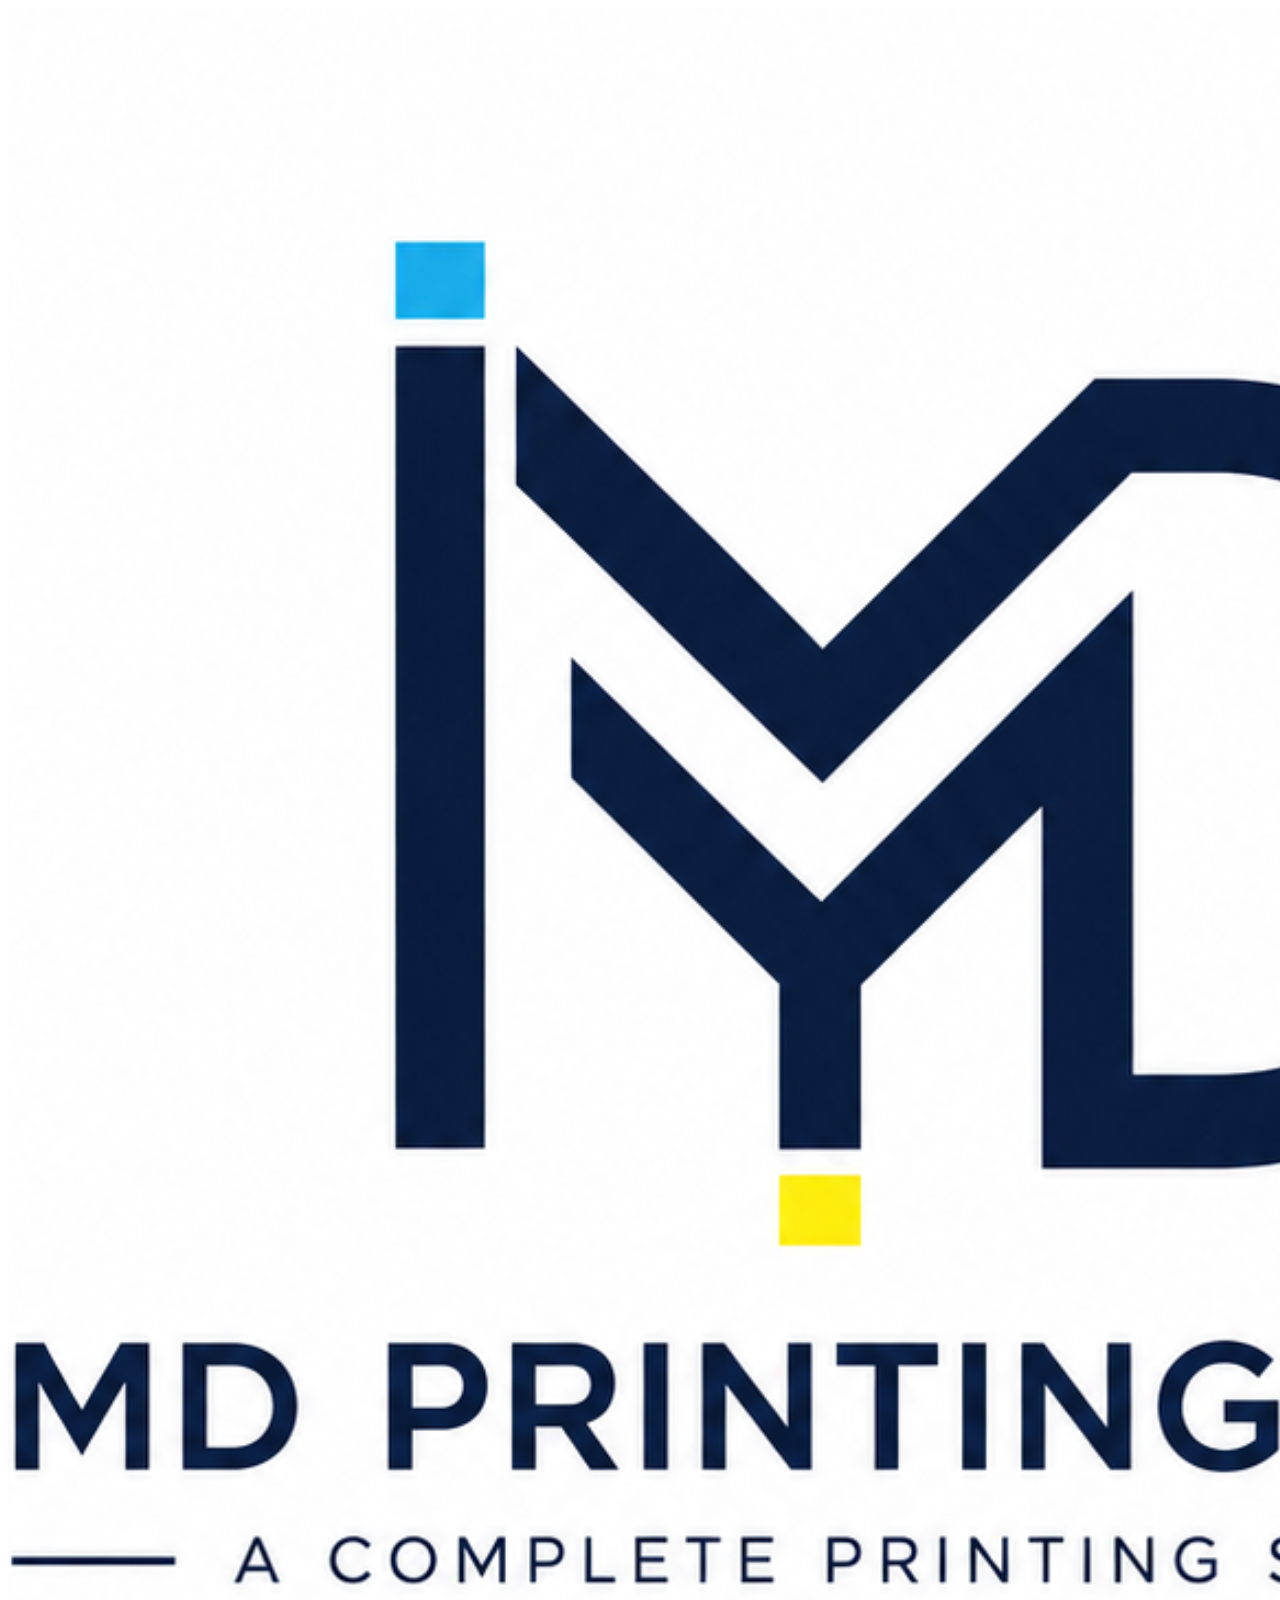
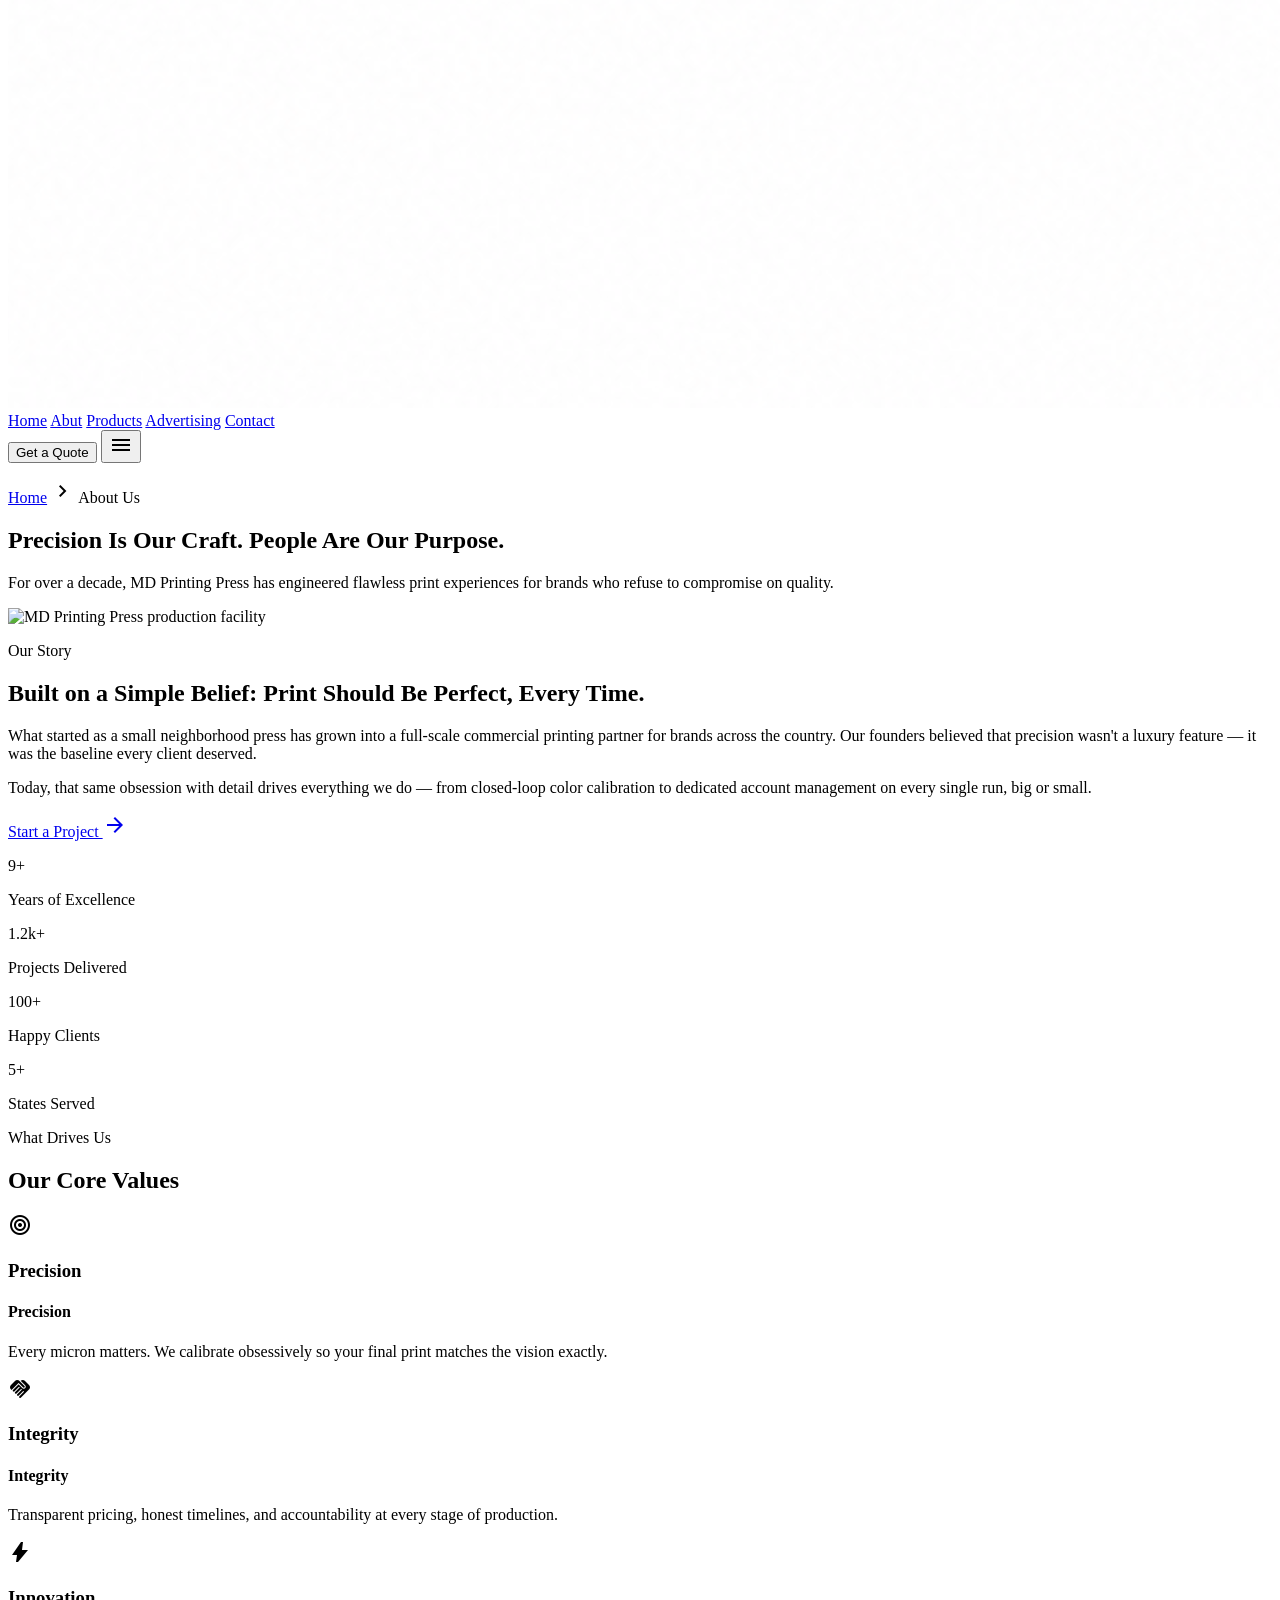
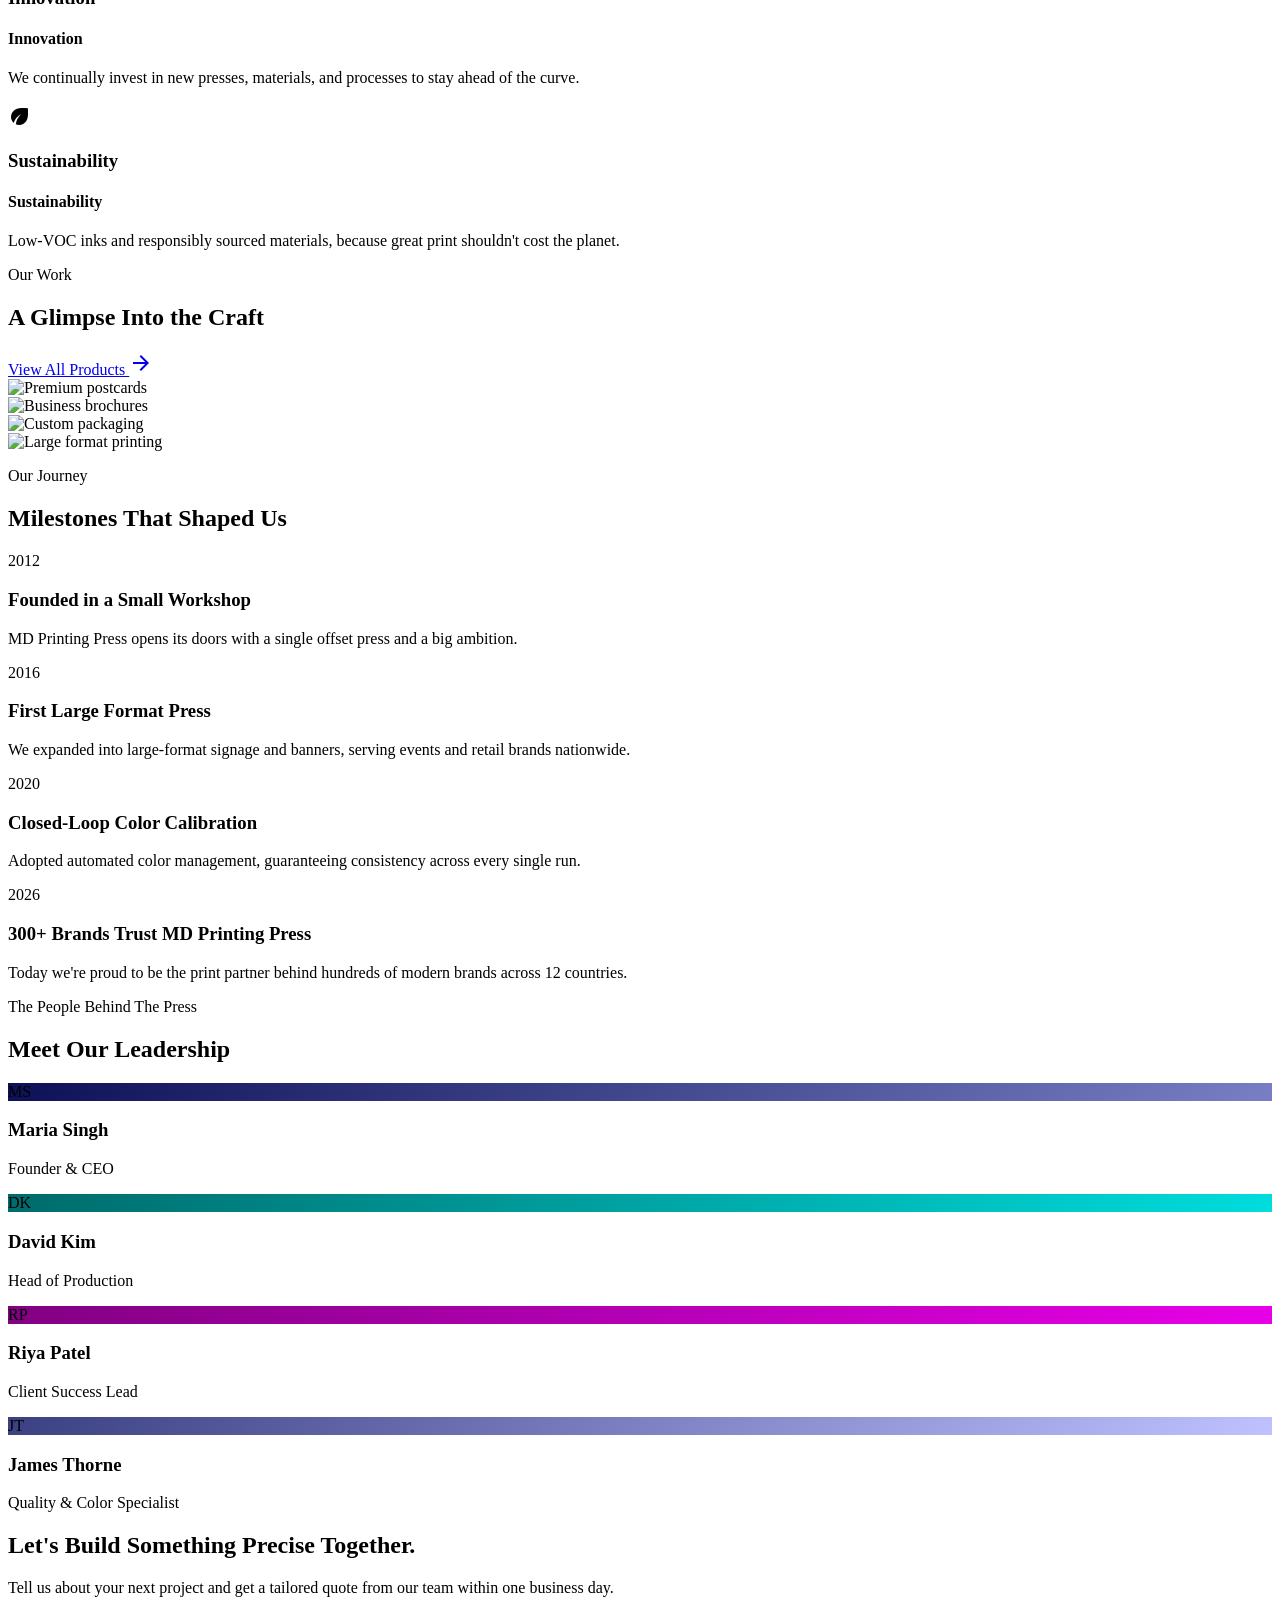
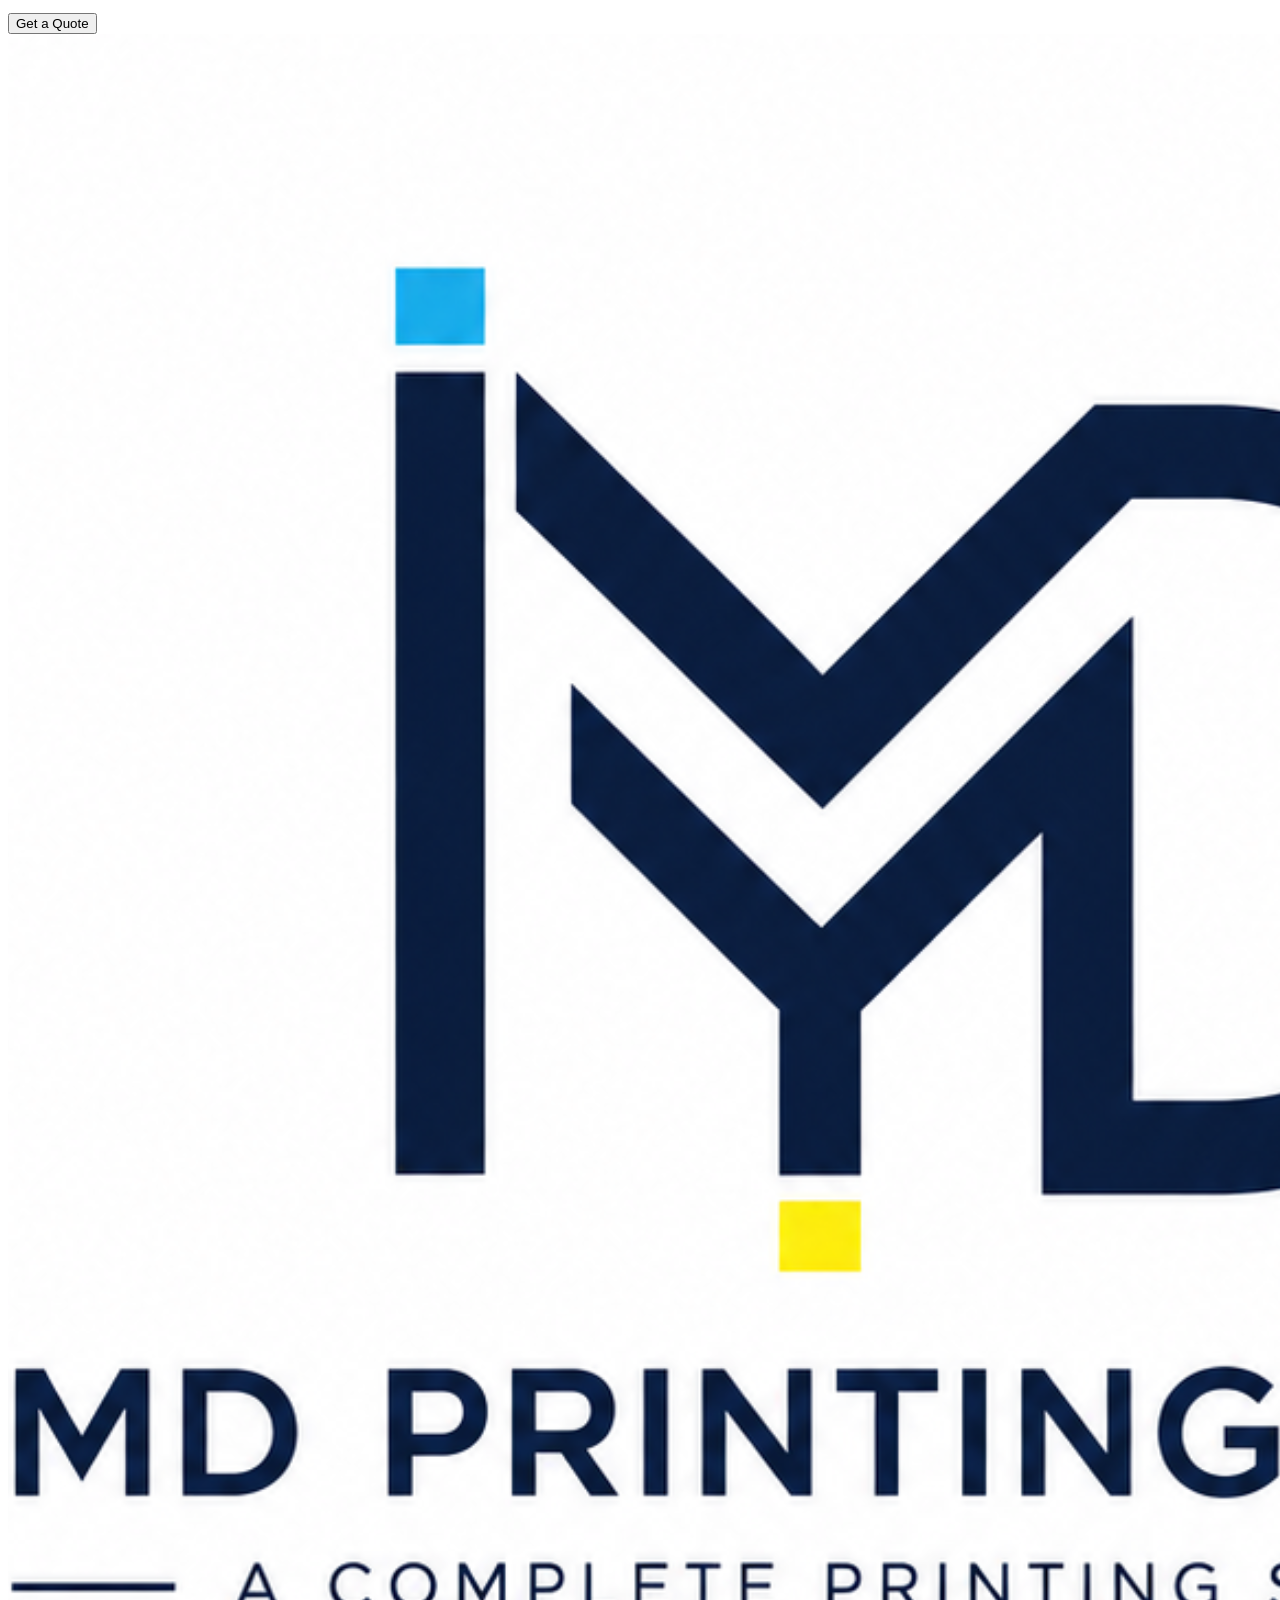
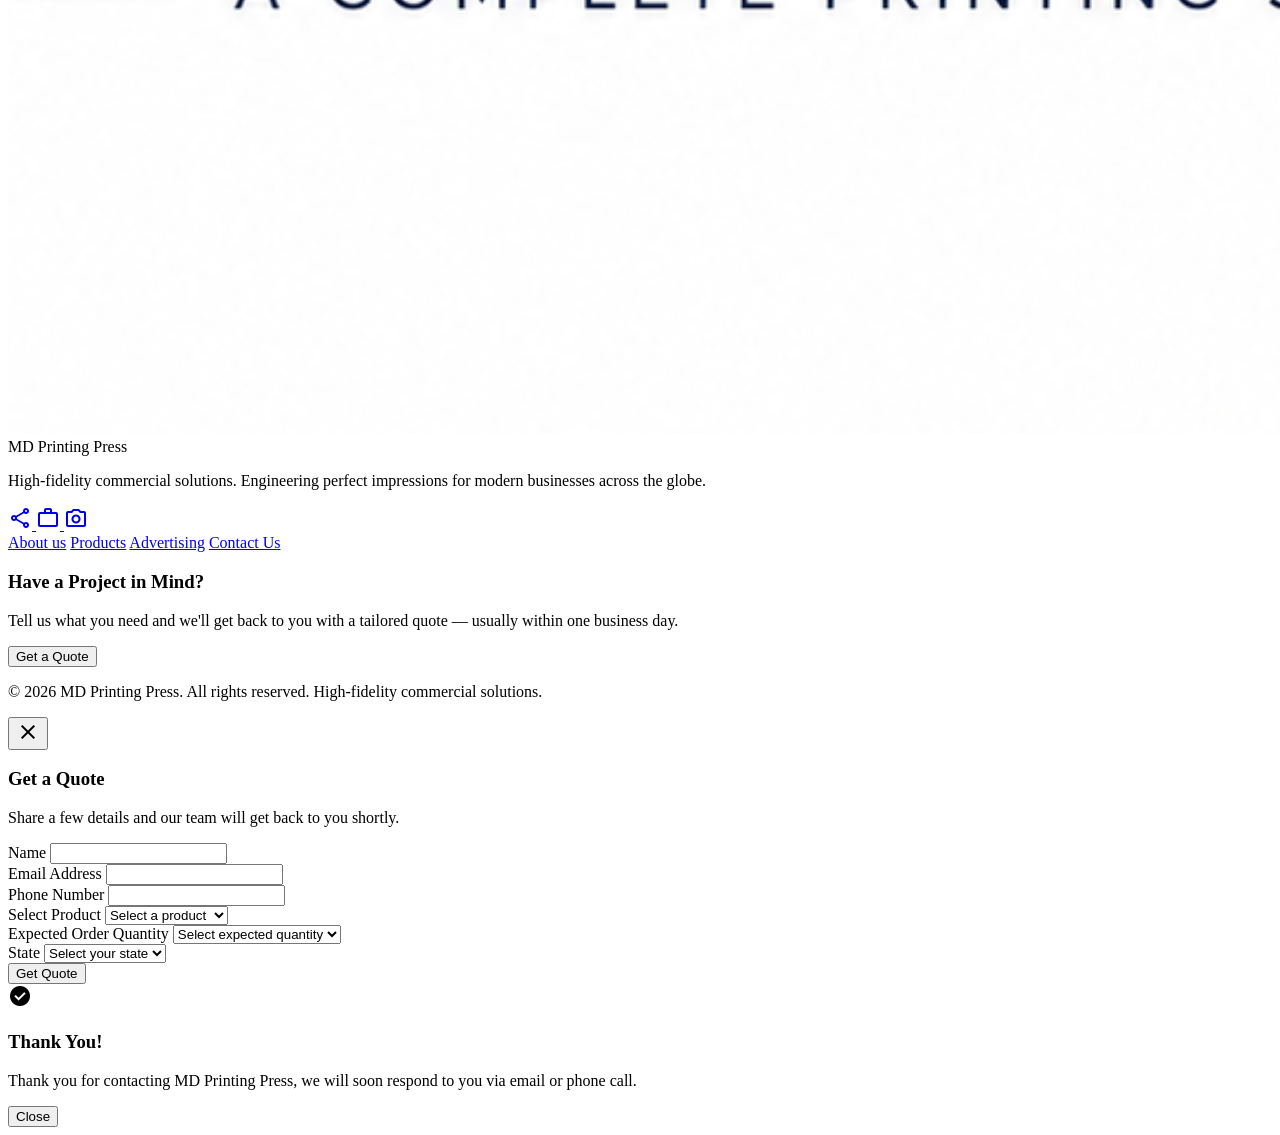
==== about.html @ 008be471 "Uploaded all the pages" ====
<!doctype html>

<html lang="en">
  <head>
    <meta charset="utf-8" />
    <meta content="width=device-width, initial-scale=1.0" name="viewport" />
    <title>About Us - MD Printing Press</title>
    <script src="https://cdn.tailwindcss.com?plugins=forms,container-queries"></script>
    <link
      href="https://fonts.googleapis.com/css2?family=Material+Symbols+Outlined:wght,FILL@100..700,0..1&amp;display=swap"
      rel="stylesheet"
    />
    <link
      href="https://fonts.googleapis.com/css2?family=Inter:wght@400;500;600&amp;family=Montserrat:wght@700;800&amp;display=swap"
      rel="stylesheet"
    />
    <link rel="stylesheet" href="style/home.css" />
    <link rel="stylesheet" href="style/about.css" />
    <script id="tailwind-config">
      tailwind.config = {
        darkMode: "class",
        theme: {
          extend: {
            colors: {
              "tertiary-fixed": "#ffd7f5",
              "secondary-fixed-dim": "#00dddd",
              "on-surface-variant": "#464650",
              "on-error-container": "#93000a",
              "on-primary-fixed-variant": "#3b4083",
              "primary-fixed-dim": "#bfc2ff",
              outline: "#777681",
              "on-error": "#ffffff",
              surface: "#f8f9fa",
              "inverse-primary": "#bfc2ff",
              "on-primary": "#ffffff",
              "surface-container-low": "#f3f4f5",
              "on-primary-container": "#797ec5",
              "on-secondary-fixed": "#002020",
              "surface-container-high": "#e7e8e9",
              "surface-container": "#edeeef",
              "surface-container-highest": "#e1e3e4",
              "outline-variant": "#c7c5d2",
              "on-tertiary-fixed": "#380038",
              "surface-tint": "#53589c",
              "surface-bright": "#f8f9fa",
              primary: "#000000",
              "on-tertiary-container": "#e800e8",
              "inverse-on-surface": "#f0f1f2",
              tertiary: "#000000",
              "on-secondary": "#ffffff",
              "inverse-surface": "#2e3132",
              secondary: "#006a6a",
              "surface-container-lowest": "#ffffff",
              "on-surface": "#191c1d",
              background: "#f8f9fa",
              "secondary-fixed": "#00fbfb",
              "surface-variant": "#e1e3e4",
              "primary-container": "#0d1056",
              "on-tertiary": "#ffffff",
              "on-primary-fixed": "#0d1056",
              "tertiary-fixed-dim": "#ffabf3",
              "on-background": "#191c1d",
              "on-secondary-fixed-variant": "#004f4f",
              "secondary-container": "#00f8f8",
              "on-tertiary-fixed-variant": "#810081",
              "surface-dim": "#d9dadb",
              "primary-fixed": "#e0e0ff",
              "on-secondary-container": "#006e6e",
              error: "#ba1a1a",
              "error-container": "#ffdad6",
              "tertiary-container": "#380038",
            },
            borderRadius: {
              DEFAULT: "0.125rem",
              lg: "0.25rem",
              xl: "0.5rem",
              full: "0.75rem",
            },
            spacing: {
              xl: "4rem",
              sm: "1rem",
              gutter: "1.5rem",
              "margin-desktop": "2.5rem",
              lg: "2.5rem",
              unit: "4px",
              "margin-mobile": "1rem",
              "max-width": "1280px",
              md: "1.5rem",
              xs: "0.5rem",
            },
            fontFamily: {
              "headline-lg": ["Montserrat"],
              "body-md": ["Inter"],
              "headline-md": ["Montserrat"],
              display: ["Montserrat"],
              "label-bold": ["Inter"],
              "label-sm": ["Inter"],
              "body-lg": ["Inter"],
              "headline-lg-mobile": ["Montserrat"],
            },
            fontSize: {
              "headline-lg": ["32px", { lineHeight: "1.2", fontWeight: "800" }],
              "body-md": ["16px", { lineHeight: "1.5", fontWeight: "400" }],
              "headline-md": ["24px", { lineHeight: "1.3", fontWeight: "700" }],
              display: [
                "48px",
                {
                  lineHeight: "1.1",
                  letterSpacing: "-0.02em",
                  fontWeight: "800",
                },
              ],
              "label-bold": [
                "14px",
                {
                  lineHeight: "1.4",
                  letterSpacing: "0.05em",
                  fontWeight: "600",
                },
              ],
              "label-sm": ["12px", { lineHeight: "1.4", fontWeight: "500" }],
              "body-lg": ["18px", { lineHeight: "1.6", fontWeight: "400" }],
              "headline-lg-mobile": [
                "24px",
                { lineHeight: "1.2", fontWeight: "800" },
              ],
            },
          },
        },
      };
    </script>
  </head>
  <body class="bg-surface text-on-surface font-body-md antialiased">
    <!-- 1. TopNavBar -->
        <nav
      class="fixed top-0 w-full z-50 bg-surface-container-lowest border-b border-outline-variant"
    >
      <div
        class="flex justify-between items-center px-margin-desktop h-20 max-w-max-width mx-auto"
      >
        <div
          class="text-headline-md font-headline-md font-extrabold text-primary tracking-tighter flex items-center gap-2"
        >
          <img
            src="logo.png"
            alt="MD Printing Press"
            class="h-14 md:h-20 w-auto object-contain flex-shrink-0"
          />
        </div>
        <div class="hidden md:flex gap-gutter items-center">
          <a
            class="text-on-surface-variant hover:text-primary hover:bg-surface-container-low transition-colors duration-200 px-2 py-1 rounded text-label-bold font-label-bold"
            href="index.html"
            >Home</a
          >
          <a
          class="text-secondary font-bold border-b-2 border-secondary pb-1 text-label-bold font-label-bold transition-transform duration-150 scale-95"
          href="about.html"
            >Abut</a
          >
          <a
            class="text-on-surface-variant hover:text-primary hover:bg-surface-container-low transition-colors duration-200 px-2 py-1 rounded text-label-bold font-label-bold"
            href="product.html"
            >Products</a
          >
          <a
            class="text-on-surface-variant hover:text-primary hover:bg-surface-container-low transition-colors duration-200 px-2 py-1 rounded text-label-bold font-label-bold"
            href="advertisement.html"
            >Advertising</a
          >
          <a
            class="text-on-surface-variant hover:text-primary hover:bg-surface-container-low transition-colors duration-200 px-2 py-1 rounded text-label-bold font-label-bold"
            href="#"
            >Contact</a
          >
        </div>
        <button
          class="js-open-quote-modal hidden md:block bg-primary-container text-on-primary font-label-bold text-label-bold px-6 py-3 rounded-lg hover:bg-on-primary-fixed-variant transition-colors border-b-2 border-primary border-opacity-30 active:translate-y-px active:border-b-0"
        >
          Get a Quote
        </button>
        <button class="md:hidden text-primary">
          <span class="material-symbols-outlined text-3xl">menu</span>
        </button>
      </div>
    </nav>

    <!-- 2. About Hero -->
    <section class="relative pt-20 h-[70vh] min-h-[480px] flex items-center">
      <div
        class="absolute inset-0 z-0"
        style="
          background-image:
            linear-gradient(
              to bottom,
              rgba(0, 0, 77, 0.55),
              rgba(0, 0, 77, 0.85)
            ),
            url(&quot;https://lh3.googleusercontent.com/aida-public/[base64]&quot;);
          background-size: cover;
          background-position: center;
        "
      ></div>
      <div
        class="relative z-20 max-w-max-width mx-auto px-margin-mobile md:px-margin-desktop w-full text-white"
      >
        <p
          class="reveal-up text-label-bold font-label-bold text-secondary-fixed mb-4 uppercase tracking-widest flex items-center gap-2"
        >
          <a class="hover:underline" href="index.html">Home</a>
          <span class="material-symbols-outlined text-sm">chevron_right</span>
          About Us
        </p>
        <h1
          class="reveal-up text-display font-display text-on-primary mb-6 max-w-3xl"
        >
          Precision Is Our Craft. People Are Our Purpose.
        </h1>
        <p
          class="reveal-up text-headline-md font-headline-md text-primary-fixed max-w-2xl"
          style="font-weight: 500"
        >
          For over a decade, MD Printing Press has engineered flawless print
          experiences for brands who refuse to compromise on quality.
        </p>
      </div>
    </section>

    <!-- 3. Our Story -->
    <section class="py-xl bg-surface">
      <div
        class="max-w-max-width mx-auto px-margin-mobile md:px-margin-desktop"
      >
        <div class="grid grid-cols-1 md:grid-cols-2 gap-xl items-center">
          <div
            class="reveal-up rounded-lg overflow-hidden border border-outline-variant h-[420px] md:h-[500px] order-2 md:order-1"
          >
            <img
              class="w-full h-full object-cover"
              src="https://lh3.googleusercontent.com/aida-public/[base64]"
              alt="MD Printing Press production facility"
            />
          </div>
          <div class="order-1 md:order-2">
            <p
              class="reveal-up text-label-bold font-label-bold text-secondary mb-3 uppercase tracking-widest"
            >
              Our Story
            </p>
            <h2
              class="reveal-up text-headline-lg font-headline-lg text-primary mb-6"
            >
              Built on a Simple Belief: Print Should Be Perfect, Every Time.
            </h2>
            <p
              class="reveal-up text-body-lg font-body-lg text-on-surface-variant mb-6"
            >
              What started as a small neighborhood press has grown into a
              full-scale commercial printing partner for brands across the
              country. Our founders believed that precision wasn't a luxury
              feature — it was the baseline every client deserved.
            </p>
            <p
              class="reveal-up text-body-md font-body-md text-on-surface-variant mb-8"
            >
              Today, that same obsession with detail drives everything we do —
              from closed-loop color calibration to dedicated account management
              on every single run, big or small.
            </p>
            <a
              class="reveal-up js-open-quote-modal inline-flex items-center gap-2 bg-primary-container text-on-primary font-label-bold text-label-bold px-8 py-3 rounded-lg hover:bg-on-primary-fixed-variant transition-colors"
              href="#"
            >
              Start a Project
              <span class="material-symbols-outlined text-lg"
                >arrow_forward</span
              >
            </a>
          </div>
        </div>
      </div>
    </section>

    <!-- 4. Stats Counters -->
    <section class="py-xl bg-primary-container relative overflow-hidden">
      <div
        class="max-w-max-width mx-auto px-margin-mobile md:px-margin-desktop relative z-10"
      >
        <div class="grid grid-cols-2 lg:grid-cols-4 gap-gutter text-center">
          <div class="reveal-up">
            <p
              class="stat-counter text-display font-display text-on-primary"
              data-target="15"
              data-suffix="+"
            >
              9+
            </p>
            <p
              class="text-label-bold font-label-bold text-primary-fixed uppercase tracking-widest mt-2"
            >
              Years of Excellence
            </p>
          </div>
          <div class="reveal-up">
            <p
              class="stat-counter text-display font-display text-on-primary"
              data-target="1200"
              data-suffix="+"
            >
              1.2k+
            </p>
            <p
              class="text-label-bold font-label-bold text-primary-fixed uppercase tracking-widest mt-2"
            >
              Projects Delivered
            </p>
          </div>
          <div class="reveal-up">
            <p
              class="stat-counter text-display font-display text-on-primary"
              data-target="300"
              data-suffix="+"
            >
              100+
            </p>
            <p
              class="text-label-bold font-label-bold text-primary-fixed uppercase tracking-widest mt-2"
            >
              Happy Clients
            </p>
          </div>
          <div class="reveal-up">
            <p
              class="stat-counter text-display font-display text-on-primary"
              data-target="12"
              data-suffix=""
            >
              5+
            </p>
            <p
              class="text-label-bold font-label-bold text-primary-fixed uppercase tracking-widest mt-2"
            >
              States Served
            </p>
          </div>
        </div>
      </div>
    </section>

    <!-- 5. Core Values -->
    <section class="py-xl bg-surface-bright">
      <div
        class="max-w-max-width mx-auto px-margin-mobile md:px-margin-desktop"
      >
        <div class="text-center mb-16 max-w-2xl mx-auto">
          <p
            class="reveal-up text-label-bold font-label-bold text-secondary mb-3 uppercase tracking-widest"
          >
            What Drives Us
          </p>
          <h2 class="reveal-up text-headline-lg font-headline-lg text-primary">
            Our Core Values
          </h2>
        </div>
        <div class="grid grid-cols-1 sm:grid-cols-2 lg:grid-cols-4 gap-gutter">
          <!-- Value 1 -->
          <div
            class="reveal-up product-card value-card border border-outline-variant rounded-lg h-64 flex flex-col justify-end p-6"
          >
            <div class="product-card-content">
              <span
                class="material-symbols-outlined text-on-primary text-3xl mb-3"
                style="font-variation-settings: &quot;FILL&quot; 1"
                >target</span
              >
              <h3
                class="text-label-bold font-label-bold text-on-primary uppercase tracking-wider"
              >
                Precision
              </h3>
            </div>
            <div class="product-card-overlay">
              <h4
                class="text-headline-md font-headline-md text-on-primary mb-4"
              >
                Precision
              </h4>
              <p class="text-body-md font-body-md text-on-primary">
                Every micron matters. We calibrate obsessively so your final
                print matches the vision exactly.
              </p>
            </div>
          </div>
          <!-- Value 2 -->
          <div
            class="reveal-up product-card value-card border border-outline-variant rounded-lg h-64 flex flex-col justify-end p-6"
          >
            <div class="product-card-content">
              <span
                class="material-symbols-outlined text-on-primary text-3xl mb-3"
                style="font-variation-settings: &quot;FILL&quot; 1"
                >handshake</span
              >
              <h3
                class="text-label-bold font-label-bold text-on-primary uppercase tracking-wider"
              >
                Integrity
              </h3>
            </div>
            <div class="product-card-overlay">
              <h4
                class="text-headline-md font-headline-md text-on-primary mb-4"
              >
                Integrity
              </h4>
              <p class="text-body-md font-body-md text-on-primary">
                Transparent pricing, honest timelines, and accountability at
                every stage of production.
              </p>
            </div>
          </div>
          <!-- Value 3 -->
          <div
            class="reveal-up product-card value-card border border-outline-variant rounded-lg h-64 flex flex-col justify-end p-6"
          >
            <div class="product-card-content">
              <span
                class="material-symbols-outlined text-on-primary text-3xl mb-3"
                style="font-variation-settings: &quot;FILL&quot; 1"
                >bolt</span
              >
              <h3
                class="text-label-bold font-label-bold text-on-primary uppercase tracking-wider"
              >
                Innovation
              </h3>
            </div>
            <div class="product-card-overlay">
              <h4
                class="text-headline-md font-headline-md text-on-primary mb-4"
              >
                Innovation
              </h4>
              <p class="text-body-md font-body-md text-on-primary">
                We continually invest in new presses, materials, and processes
                to stay ahead of the curve.
              </p>
            </div>
          </div>
          <!-- Value 4 -->
          <div
            class="reveal-up product-card value-card border border-outline-variant rounded-lg h-64 flex flex-col justify-end p-6"
          >
            <div class="product-card-content">
              <span
                class="material-symbols-outlined text-on-primary text-3xl mb-3"
                style="font-variation-settings: &quot;FILL&quot; 1"
                >eco</span
              >
              <h3
                class="text-label-bold font-label-bold text-on-primary uppercase tracking-wider"
              >
                Sustainability
              </h3>
            </div>
            <div class="product-card-overlay">
              <h4
                class="text-headline-md font-headline-md text-on-primary mb-4"
              >
                Sustainability
              </h4>
              <p class="text-body-md font-body-md text-on-primary">
                Low-VOC inks and responsibly sourced materials, because great
                print shouldn't cost the planet.
              </p>
            </div>
          </div>
        </div>
      </div>
    </section>

    <!-- 6. Our Work Gallery -->
    <section
      class="py-xl bg-surface-container-lowest border-y border-outline-variant"
    >
      <div
        class="max-w-max-width mx-auto px-margin-mobile md:px-margin-desktop"
      >
        <div
          class="flex flex-col md:flex-row md:items-end md:justify-between gap-4 mb-12"
        >
          <div>
            <p
              class="reveal-up text-label-bold font-label-bold text-secondary mb-3 uppercase tracking-widest"
            >
              Our Work
            </p>
            <h2
              class="reveal-up text-headline-lg font-headline-lg text-primary"
            >
              A Glimpse Into the Craft
            </h2>
          </div>
          <a
            class="reveal-up inline-flex items-center gap-2 text-secondary font-label-bold text-label-bold hover:text-secondary-container transition-colors group"
            href="product.html"
          >
            View All Products
            <span
              class="material-symbols-outlined transform group-hover:translate-x-1 transition-transform"
              >arrow_forward</span
            >
          </a>
        </div>
        <div class="grid grid-cols-2 lg:grid-cols-4 gap-gutter">
          <div
            class="reveal-up gallery-item rounded-lg overflow-hidden h-64 border border-outline-variant"
          >
            <img
              class="w-full h-full object-cover"
              src="https://lh3.googleusercontent.com/aida-public/[base64]"
              alt="Premium postcards"
            />
          </div>
          <div
            class="reveal-up gallery-item rounded-lg overflow-hidden h-64 border border-outline-variant"
          >
            <img
              class="w-full h-full object-cover"
              src="https://lh3.googleusercontent.com/aida-public/[base64]"
              alt="Business brochures"
            />
          </div>
          <div
            class="reveal-up gallery-item rounded-lg overflow-hidden h-64 border border-outline-variant"
          >
            <img
              class="w-full h-full object-cover"
              src="https://lh3.googleusercontent.com/aida-public/[base64]"
              alt="Custom packaging"
            />
          </div>
          <div
            class="reveal-up gallery-item rounded-lg overflow-hidden h-64 border border-outline-variant"
          >
            <img
              class="w-full h-full object-cover"
              src="https://lh3.googleusercontent.com/aida-public/[base64]"
              alt="Large format printing"
            />
          </div>
        </div>
      </div>
    </section>

    <!-- 7. Milestones Timeline -->
    <section class="py-xl bg-surface">
      <div
        class="max-w-max-width mx-auto px-margin-mobile md:px-margin-desktop"
      >
        <div class="text-center mb-16 max-w-2xl mx-auto">
          <p
            class="reveal-up text-label-bold font-label-bold text-secondary mb-3 uppercase tracking-widest"
          >
            Our Journey
          </p>
          <h2 class="reveal-up text-headline-lg font-headline-lg text-primary">
            Milestones That Shaped Us
          </h2>
        </div>
        <div class="timeline relative max-w-3xl mx-auto">
          <div
            class="timeline-line absolute left-1/2 top-0 bottom-0 w-px bg-outline-variant hidden md:block"
          ></div>

          <div
            class="reveal-up timeline-item grid grid-cols-1 md:grid-cols-2 gap-6 md:gap-16 items-center mb-12 md:mb-16"
          >
            <div class="md:text-right">
              <p
                class="text-label-bold font-label-bold text-secondary mb-2 uppercase tracking-widest"
              >
                2012
              </p>
              <h3 class="text-headline-md font-headline-md text-primary mb-2">
                Founded in a Small Workshop
              </h3>
              <p class="text-body-md font-body-md text-on-surface-variant">
                MD Printing Press opens its doors with a single offset press and
                a big ambition.
              </p>
            </div>
            <div class="hidden md:block"></div>
          </div>

          <div
            class="reveal-up timeline-item grid grid-cols-1 md:grid-cols-2 gap-6 md:gap-16 items-center mb-12 md:mb-16"
          >
            <div class="hidden md:block"></div>
            <div>
              <p
                class="text-label-bold font-label-bold text-secondary mb-2 uppercase tracking-widest"
              >
                2016
              </p>
              <h3 class="text-headline-md font-headline-md text-primary mb-2">
                First Large Format Press
              </h3>
              <p class="text-body-md font-body-md text-on-surface-variant">
                We expanded into large-format signage and banners, serving
                events and retail brands nationwide.
              </p>
            </div>
          </div>

          <div
            class="reveal-up timeline-item grid grid-cols-1 md:grid-cols-2 gap-6 md:gap-16 items-center mb-12 md:mb-16"
          >
            <div class="md:text-right">
              <p
                class="text-label-bold font-label-bold text-secondary mb-2 uppercase tracking-widest"
              >
                2020
              </p>
              <h3 class="text-headline-md font-headline-md text-primary mb-2">
                Closed-Loop Color Calibration
              </h3>
              <p class="text-body-md font-body-md text-on-surface-variant">
                Adopted automated color management, guaranteeing consistency
                across every single run.
              </p>
            </div>
            <div class="hidden md:block"></div>
          </div>

          <div
            class="reveal-up timeline-item grid grid-cols-1 md:grid-cols-2 gap-6 md:gap-16 items-center"
          >
            <div class="hidden md:block"></div>
            <div>
              <p
                class="text-label-bold font-label-bold text-secondary mb-2 uppercase tracking-widest"
              >
                2026
              </p>
              <h3 class="text-headline-md font-headline-md text-primary mb-2">
                300+ Brands Trust MD Printing Press
              </h3>
              <p class="text-body-md font-body-md text-on-surface-variant">
                Today we're proud to be the print partner behind hundreds of
                modern brands across 12 countries.
              </p>
            </div>
          </div>
        </div>
      </div>
    </section>

    <!-- 8. Leadership -->
    <section
      class="py-xl bg-surface-container-lowest border-y border-outline-variant"
    >
      <div
        class="max-w-max-width mx-auto px-margin-mobile md:px-margin-desktop"
      >
        <div class="text-center mb-16 max-w-2xl mx-auto">
          <p
            class="reveal-up text-label-bold font-label-bold text-secondary mb-3 uppercase tracking-widest"
          >
            The People Behind The Press
          </p>
          <h2 class="reveal-up text-headline-lg font-headline-lg text-primary">
            Meet Our Leadership
          </h2>
        </div>
        <div class="grid grid-cols-1 sm:grid-cols-2 lg:grid-cols-4 gap-gutter">
          <div class="reveal-up team-card text-center">
            <div
              class="team-avatar mx-auto mb-5"
              style="background: linear-gradient(135deg, #0d1056, #797ec5)"
            >
              MS
            </div>
            <h3
              class="text-label-bold font-label-bold text-on-surface uppercase tracking-wider"
            >
              Maria Singh
            </h3>
            <p class="text-label-sm font-label-sm text-on-surface-variant mt-1">
              Founder &amp; CEO
            </p>
          </div>
          <div class="reveal-up team-card text-center">
            <div
              class="team-avatar mx-auto mb-5"
              style="background: linear-gradient(135deg, #006a6a, #00dddd)"
            >
              DK
            </div>
            <h3
              class="text-label-bold font-label-bold text-on-surface uppercase tracking-wider"
            >
              David Kim
            </h3>
            <p class="text-label-sm font-label-sm text-on-surface-variant mt-1">
              Head of Production
            </p>
          </div>
          <div class="reveal-up team-card text-center">
            <div
              class="team-avatar mx-auto mb-5"
              style="background: linear-gradient(135deg, #810081, #e800e8)"
            >
              RP
            </div>
            <h3
              class="text-label-bold font-label-bold text-on-surface uppercase tracking-wider"
            >
              Riya Patel
            </h3>
            <p class="text-label-sm font-label-sm text-on-surface-variant mt-1">
              Client Success Lead
            </p>
          </div>
          <div class="reveal-up team-card text-center">
            <div
              class="team-avatar mx-auto mb-5"
              style="background: linear-gradient(135deg, #3b4083, #bfc2ff)"
            >
              JT
            </div>
            <h3
              class="text-label-bold font-label-bold text-on-surface uppercase tracking-wider"
            >
              James Thorne
            </h3>
            <p class="text-label-sm font-label-sm text-on-surface-variant mt-1">
              Quality &amp; Color Specialist
            </p>
          </div>
        </div>
      </div>
    </section>

    <!-- 9. CTA Banner -->
    <section class="py-xl bg-primary-container">
      <div
        class="max-w-max-width mx-auto px-margin-mobile md:px-margin-desktop text-center"
      >
        <h2
          class="reveal-up text-headline-lg font-headline-lg text-on-primary mb-6 max-w-2xl mx-auto"
        >
          Let's Build Something Precise Together.
        </h2>
        <p
          class="reveal-up text-body-lg font-body-lg text-primary-fixed mb-10 max-w-xl mx-auto"
        >
          Tell us about your next project and get a tailored quote from our team
          within one business day.
        </p>
        <button
          class="reveal-up js-open-quote-modal bg-secondary text-on-secondary font-label-bold text-label-bold px-8 py-4 rounded-lg hover:bg-secondary-container hover:text-on-secondary-container transition-colors border-b-2 border-on-secondary-fixed border-opacity-30 active:translate-y-px active:border-b-0 text-lg"
        >
          Get a Quote
        </button>
      </div>
    </section>

    <!-- 10. Footer -->
    <footer
      class="w-full pt-xl pb-md bg-surface-container-highest border-t border-outline-variant"
    >
      <div
        class="grid grid-cols-1 lg:grid-cols-2 gap-xl px-margin-desktop max-w-max-width mx-auto mb-12"
      >
        <!-- Left Footer -->
        <div>
          <div
            class="text-headline-md font-headline-md font-extrabold text-on-surface-variant mb-6 flex items-center gap-2"
          >
            <img
              src="logo.png"
              alt="MD Printing Press"
              class="h-14 md:h-20 w-auto object-contain flex-shrink-0"
            />
            MD Printing Press
          </div>
          <p
            class="text-body-md font-body-md text-on-surface-variant mb-8 max-w-md"
          >
            High-fidelity commercial solutions. Engineering perfect impressions
            for modern businesses across the globe.
          </p>
          <div class="flex gap-4 mb-8">
            <a
              class="w-10 h-10 rounded-full bg-surface-container-low flex items-center justify-center text-on-surface-variant hover:bg-secondary hover:text-on-secondary transition-colors"
              href="#"
            >
              <span class="material-symbols-outlined">share</span>
            </a>
            <a
              class="w-10 h-10 rounded-full bg-surface-container-low flex items-center justify-center text-on-surface-variant hover:bg-secondary hover:text-on-secondary transition-colors"
              href="#"
            >
              <span class="material-symbols-outlined">work</span>
            </a>
            <a
              class="w-10 h-10 rounded-full bg-surface-container-low flex items-center justify-center text-on-surface-variant hover:bg-secondary hover:text-on-secondary transition-colors"
              href="#"
            >
              <span class="material-symbols-outlined">photo_camera</span>
            </a>
          </div>
          <div class="grid grid-cols-2 gap-4">
            <a
              class="text-label-sm font-label-sm text-on-surface-variant hover:text-primary hover:underline transition-all focus:ring-2 focus:ring-secondary"
              href="about.html"
              >About us</a
            >
            <a
              class="text-label-sm font-label-sm text-on-surface-variant hover:text-primary hover:underline transition-all focus:ring-2 focus:ring-secondary"
              href="product.html"
              >Products</a
            >
            <a
              class="text-label-sm font-label-sm text-on-surface-variant hover:text-primary hover:underline transition-all focus:ring-2 focus:ring-secondary"
              href="advertisement.html"
              >Advertising</a
            >
            <a
              class="text-label-sm font-label-sm text-on-surface-variant hover:text-primary hover:underline transition-all focus:ring-2 focus:ring-secondary"
              href="index.html#contactForm"
              >Contact Us</a
            >
          </div>
        </div>
        <!-- Right Footer: Quote CTA Card -->
        <div
          class="bg-surface-container-lowest p-8 rounded-lg border border-outline-variant shadow-sm flex flex-col justify-center"
        >
          <h3 class="text-headline-md font-headline-md text-primary mb-3">
            Have a Project in Mind?
          </h3>
          <p class="text-body-md font-body-md text-on-surface-variant mb-6">
            Tell us what you need and we'll get back to you with a tailored
            quote — usually within one business day.
          </p>
          <button
            class="js-open-quote-modal w-full bg-primary-container text-on-primary font-label-bold text-label-bold px-6 py-3 rounded-lg hover:bg-on-primary-fixed-variant transition-colors border-b-2 border-primary border-opacity-30 active:translate-y-px active:border-b-0"
          >
            Get a Quote
          </button>
        </div>
      </div>
      <div
        class="text-center mt-12 border-t border-outline-variant pt-6 px-margin-desktop"
      >
        <p class="text-label-sm font-label-sm text-on-surface-variant">
          © 2026 MD Printing Press. All rights reserved. High-fidelity
          commercial solutions.
        </p>
      </div>
    </footer>

    <!-- Get a Quote Modal -->
    <div
      class="fixed inset-0 z-[100] hidden items-center justify-center bg-black/60 backdrop-blur-sm p-4"
      id="quoteModalOverlay"
    >
      <div
        class="bg-surface-container-lowest rounded-lg shadow-xl w-full max-w-lg relative max-h-[90vh] overflow-y-auto"
        id="quoteModalBox"
      >
        <button
          aria-label="Close"
          class="absolute top-4 right-4 w-9 h-9 rounded-full flex items-center justify-center text-on-surface-variant hover:bg-surface-container-low hover:text-primary transition-colors"
          id="quoteModalClose"
        >
          <span class="material-symbols-outlined">close</span>
        </button>

        <!-- Form View -->
        <div class="p-8" id="quoteFormView">
          <h3 class="text-headline-md font-headline-md text-primary mb-2">
            Get a Quote
          </h3>
          <p class="text-body-md font-body-md text-on-surface-variant mb-6">
            Share a few details and our team will get back to you shortly.
          </p>
          <div
            class="hidden mb-4 p-3 rounded-lg text-label-bold font-label-bold"
            id="quoteFormMessage"
          ></div>
          <form class="space-y-4" id="quoteForm" novalidate="">
            <div>
              <label
                class="block text-label-sm font-label-sm text-on-surface-variant mb-1"
                >Name</label
              >
              <input
                class="w-full bg-surface border border-outline-variant rounded p-2 text-body-md focus:border-secondary focus:ring-1 focus:ring-secondary transition-colors outline-none"
                id="quoteName"
                type="text"
              />
            </div>
            <div>
              <label
                class="block text-label-sm font-label-sm text-on-surface-variant mb-1"
                >Email Address</label
              >
              <input
                class="w-full bg-surface border border-outline-variant rounded p-2 text-body-md focus:border-secondary focus:ring-1 focus:ring-secondary transition-colors outline-none"
                id="quoteEmail"
                type="email"
              />
            </div>
            <div>
              <label
                class="block text-label-sm font-label-sm text-on-surface-variant mb-1"
                >Phone Number</label
              >
              <input
                class="w-full bg-surface border border-outline-variant rounded p-2 text-body-md focus:border-secondary focus:ring-1 focus:ring-secondary transition-colors outline-none"
                id="quotePhone"
                type="tel"
              />
            </div>
            <div>
              <label
                class="block text-label-sm font-label-sm text-on-surface-variant mb-1"
                >Select Product</label
              >
              <select
                class="w-full bg-surface border border-outline-variant rounded p-2 text-body-md focus:border-secondary focus:ring-1 focus:ring-secondary transition-colors outline-none"
                id="quoteProduct"
              >
                <option disabled="" selected="" value="">
                  Select a product
                </option>
                <option value="Product Option 1">Product Option 1</option>
                <option value="Product Option 2">Product Option 2</option>
              </select>
            </div>
            <div>
              <label
                class="block text-label-sm font-label-sm text-on-surface-variant mb-1"
                >Expected Order Quantity</label
              >
              <select
                class="w-full bg-surface border border-outline-variant rounded p-2 text-body-md focus:border-secondary focus:ring-1 focus:ring-secondary transition-colors outline-none"
                id="quoteQuantity"
              >
                <option disabled="" selected="" value="">
                  Select expected quantity
                </option>
                <option value="Quantity Option 1">Quantity Option 1</option>
                <option value="Quantity Option 2">Quantity Option 2</option>
              </select>
            </div>
            <div>
              <label
                class="block text-label-sm font-label-sm text-on-surface-variant mb-1"
                >State</label
              >
              <select
                class="w-full bg-surface border border-outline-variant rounded p-2 text-body-md focus:border-secondary focus:ring-1 focus:ring-secondary transition-colors outline-none"
                id="quoteState"
              >
                <option disabled="" selected="" value="">
                  Select your state
                </option>
                <option value="State Option 1">State Option 1</option>
                <option value="State Option 2">State Option 2</option>
              </select>
            </div>
            <button
              class="w-full bg-primary-container text-on-primary font-label-bold text-label-bold px-6 py-3 rounded-lg hover:bg-on-primary-fixed-variant transition-colors border-b-2 border-primary border-opacity-30 active:translate-y-px active:border-b-0"
              type="submit"
            >
              Get Quote
            </button>
          </form>
        </div>

        <!-- Success View -->
        <div class="hidden p-8 text-center" id="quoteSuccessView">
          <div
            class="w-16 h-16 rounded-full bg-tertiary-fixed flex items-center justify-center mx-auto mb-6"
          >
            <span
              class="material-symbols-outlined text-on-tertiary-fixed text-4xl"
              style="font-variation-settings: &quot;FILL&quot; 1"
              >check_circle</span
            >
          </div>
          <h3 class="text-headline-md font-headline-md text-primary mb-3">
            Thank You!
          </h3>
          <p class="text-body-lg font-body-lg text-on-surface-variant mb-8">
            Thank you for contacting MD Printing Press, we will soon respond to
            you via email or phone call.
          </p>
          <button
            class="bg-primary-container text-on-primary font-label-bold text-label-bold px-8 py-3 rounded-lg hover:bg-on-primary-fixed-variant transition-colors"
            id="quoteSuccessClose"
          >
            Close
          </button>
        </div>
      </div>
    </div>

    <script src="https://cdnjs.cloudflare.com/ajax/libs/gsap/3.12.5/gsap.min.js"></script>
    <script src="https://cdnjs.cloudflare.com/ajax/libs/gsap/3.12.5/ScrollTrigger.min.js"></script>
    <script src="js/about.js"></script>
  </body>
</html>
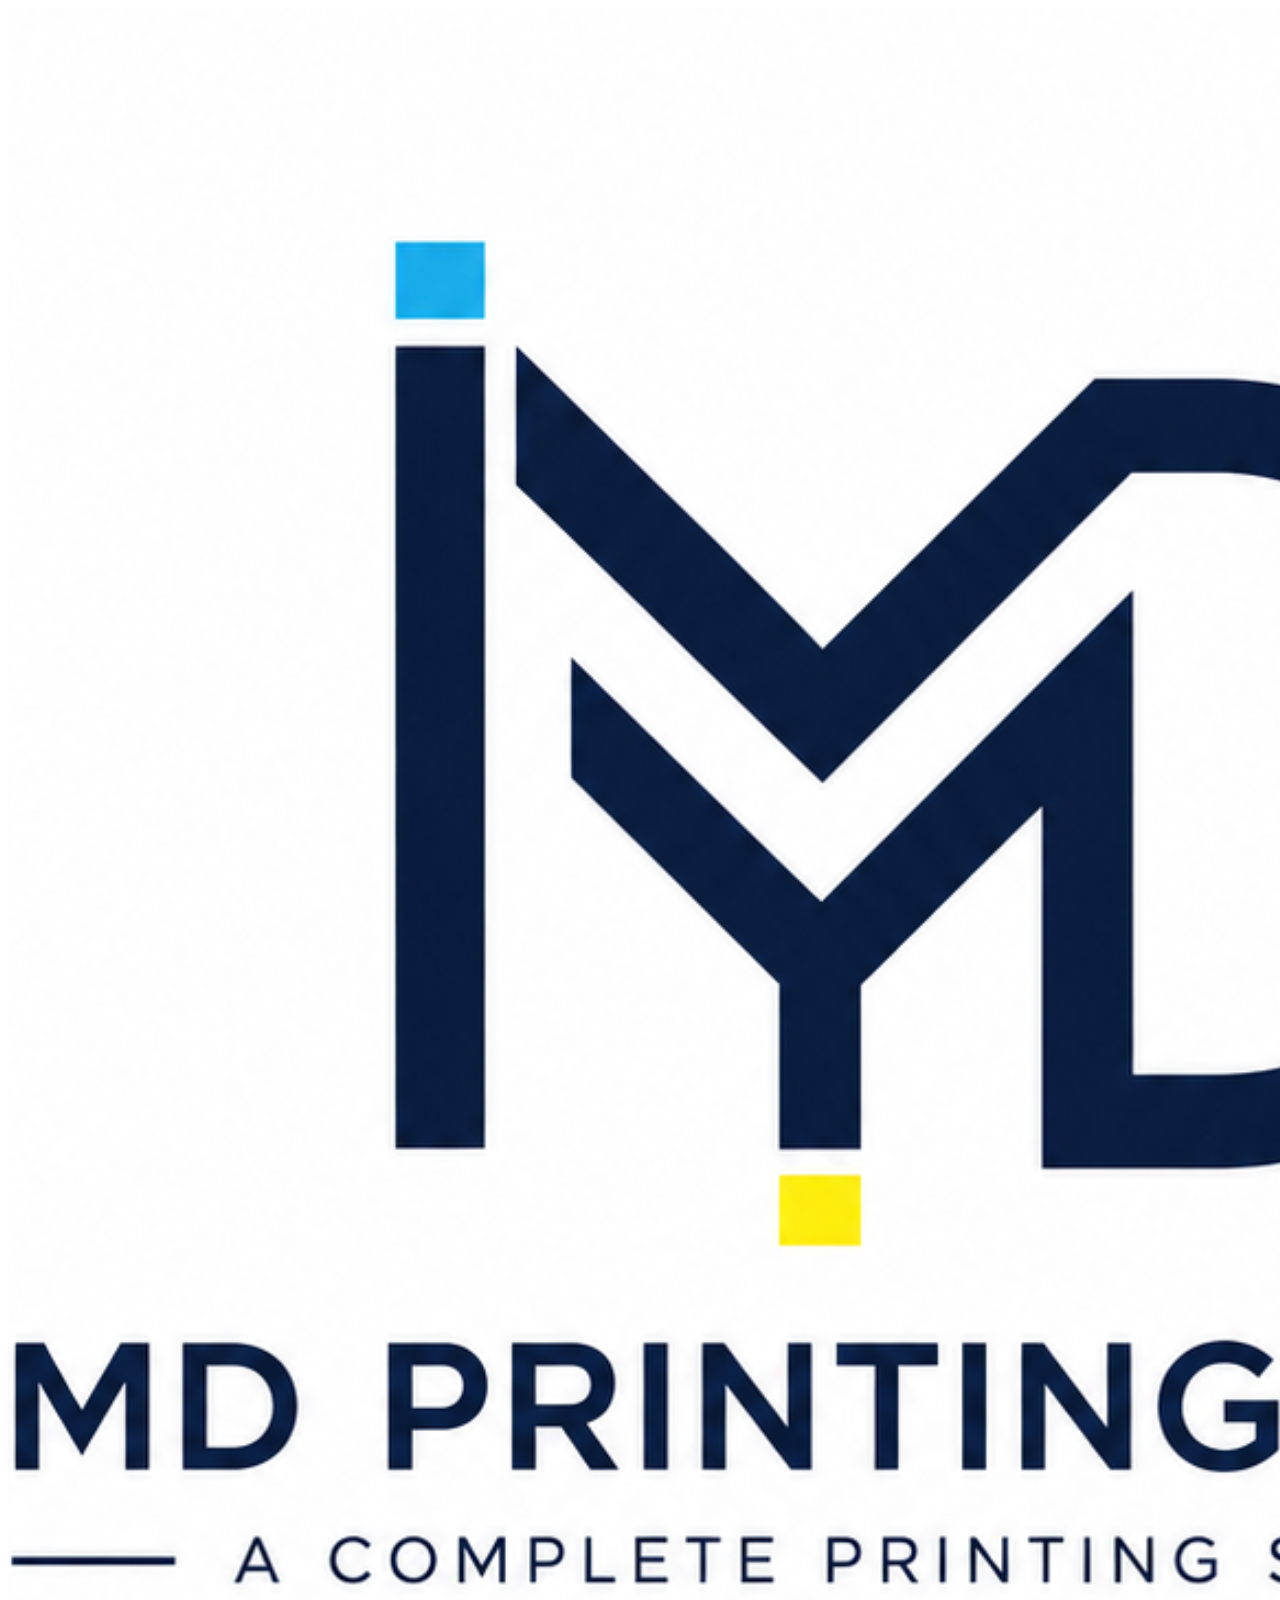
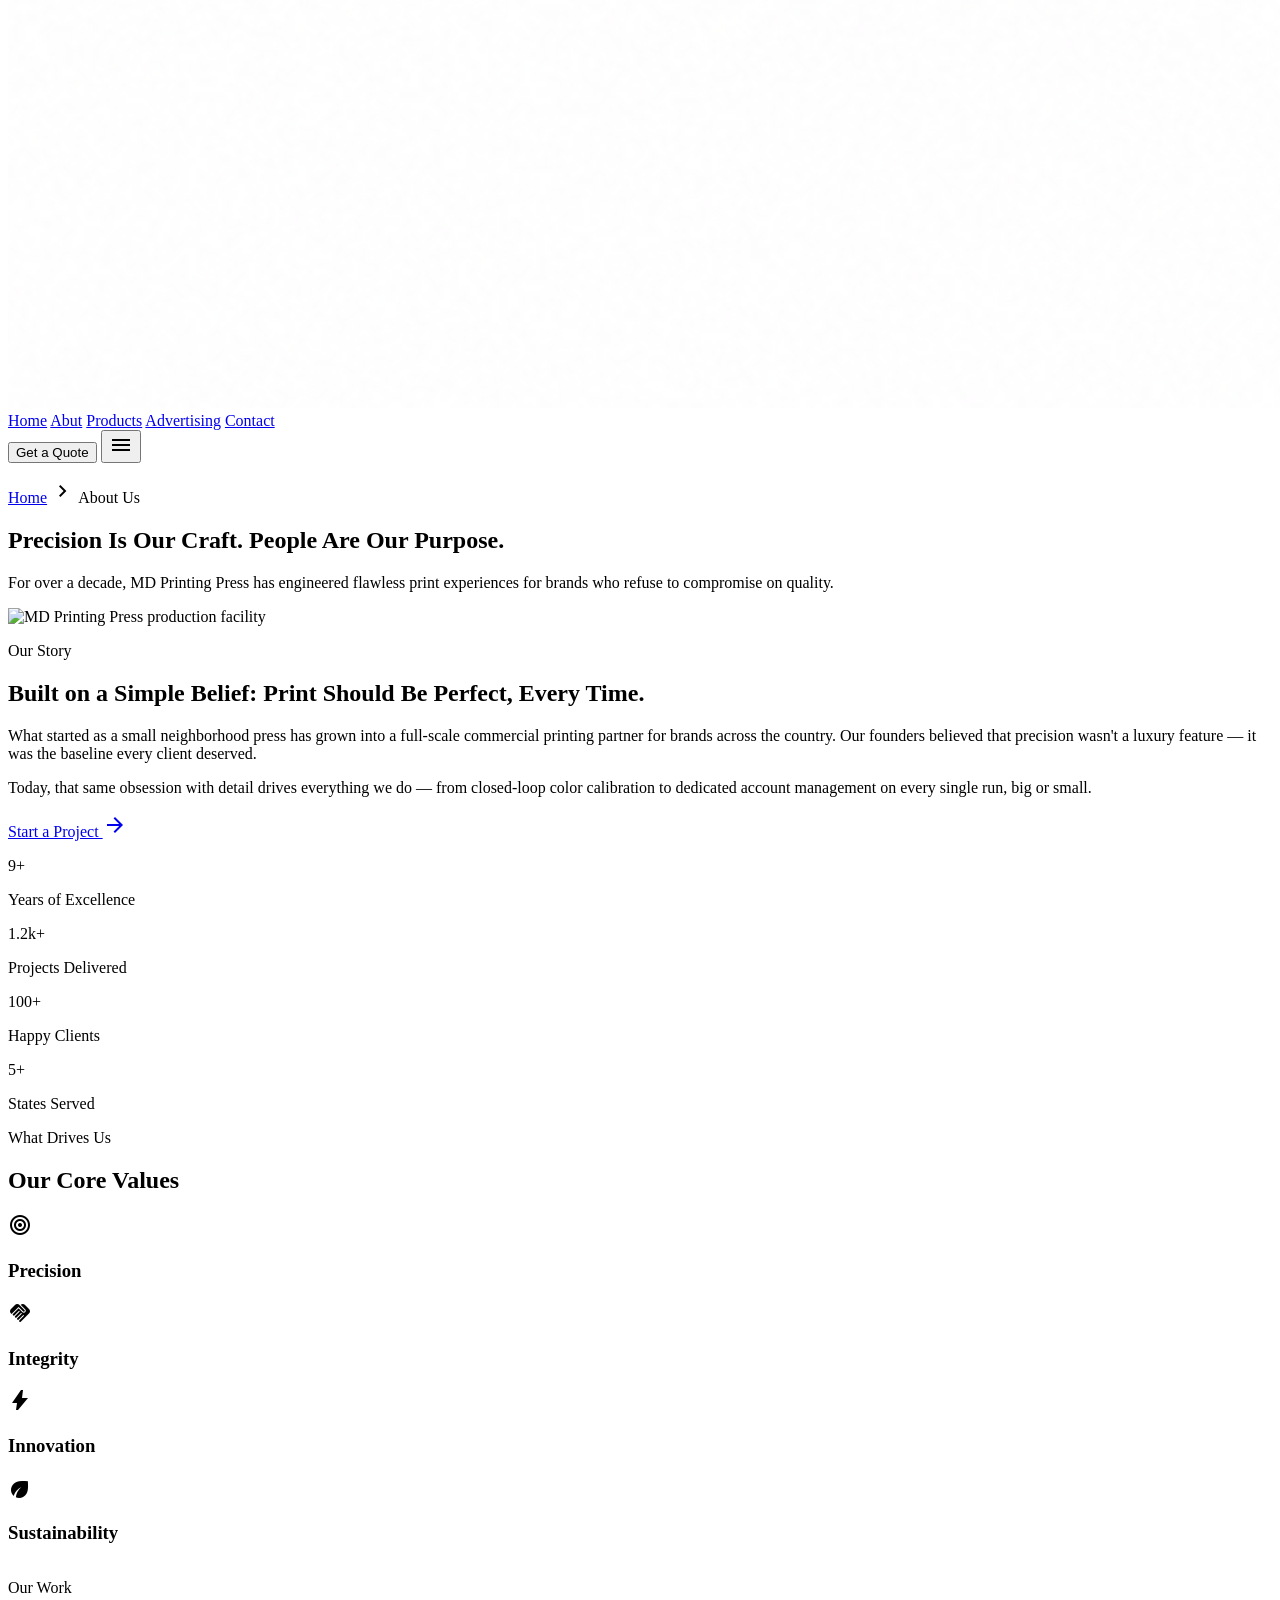
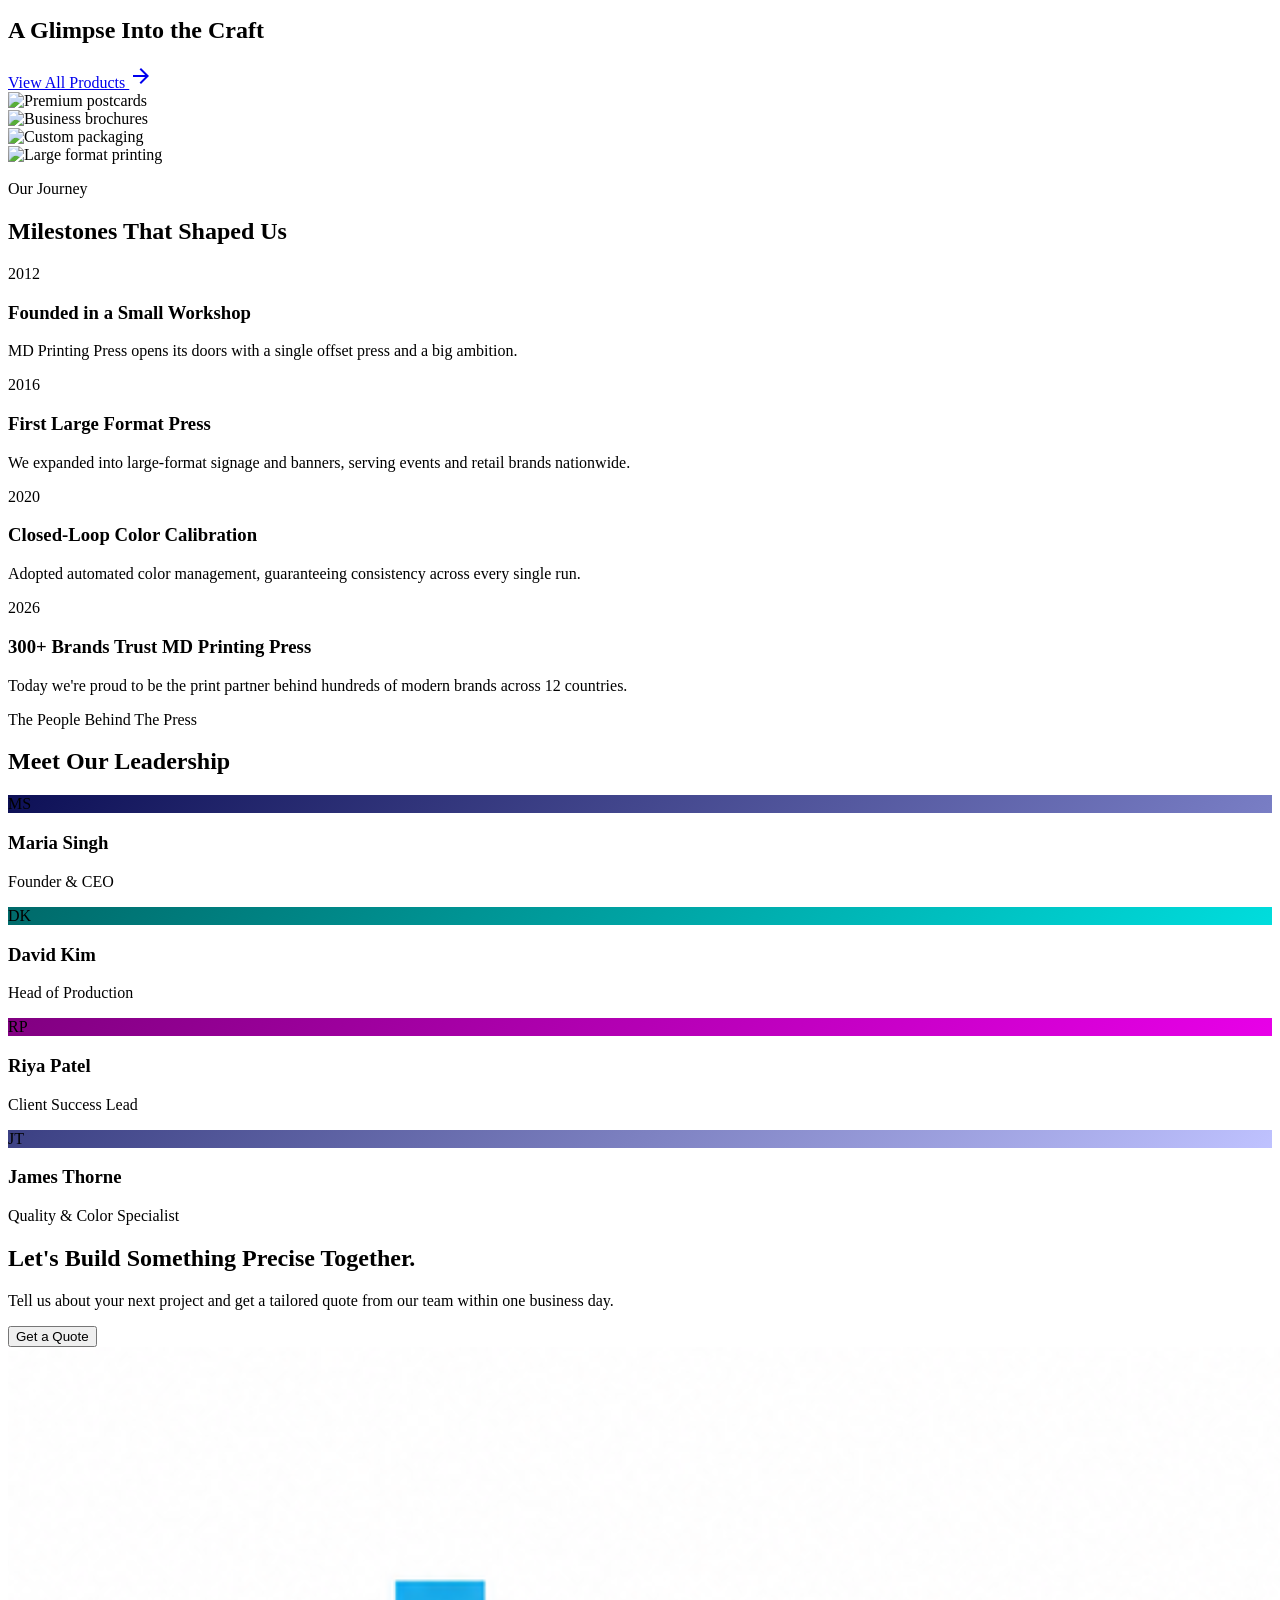
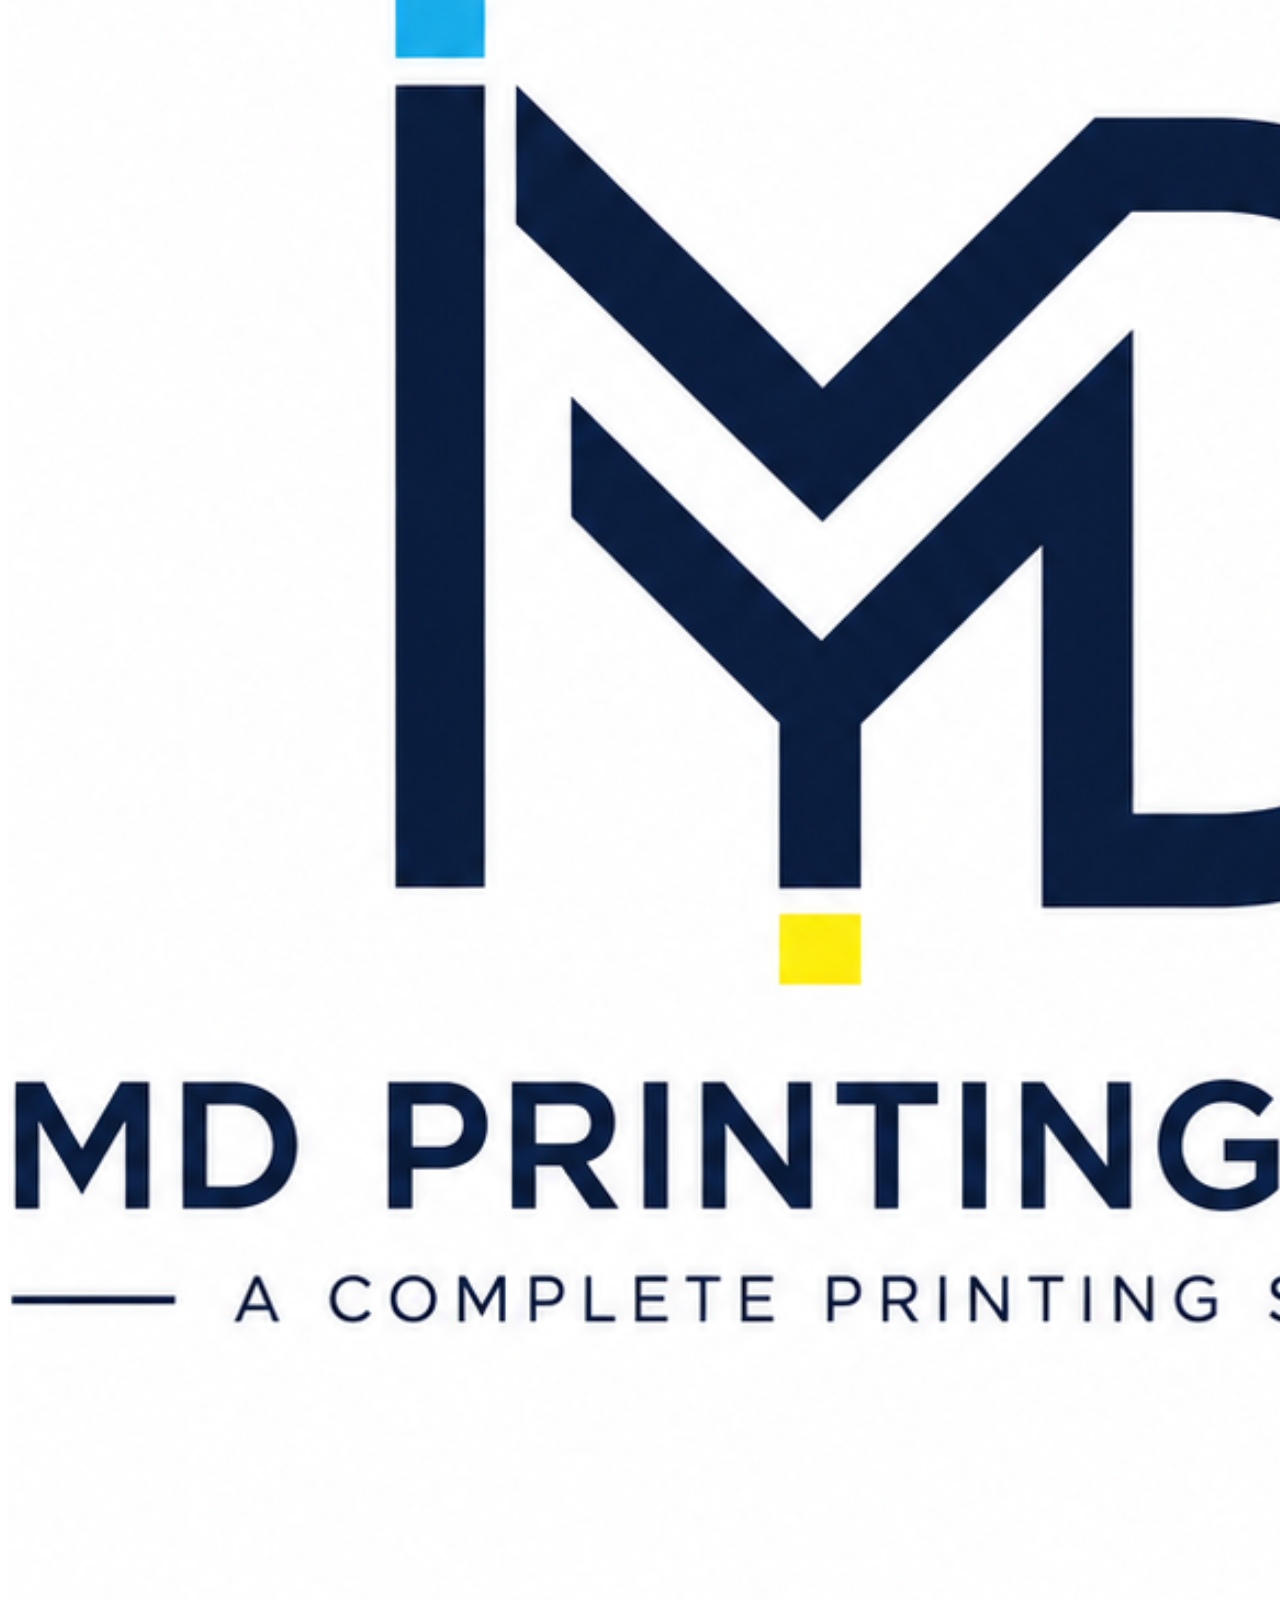
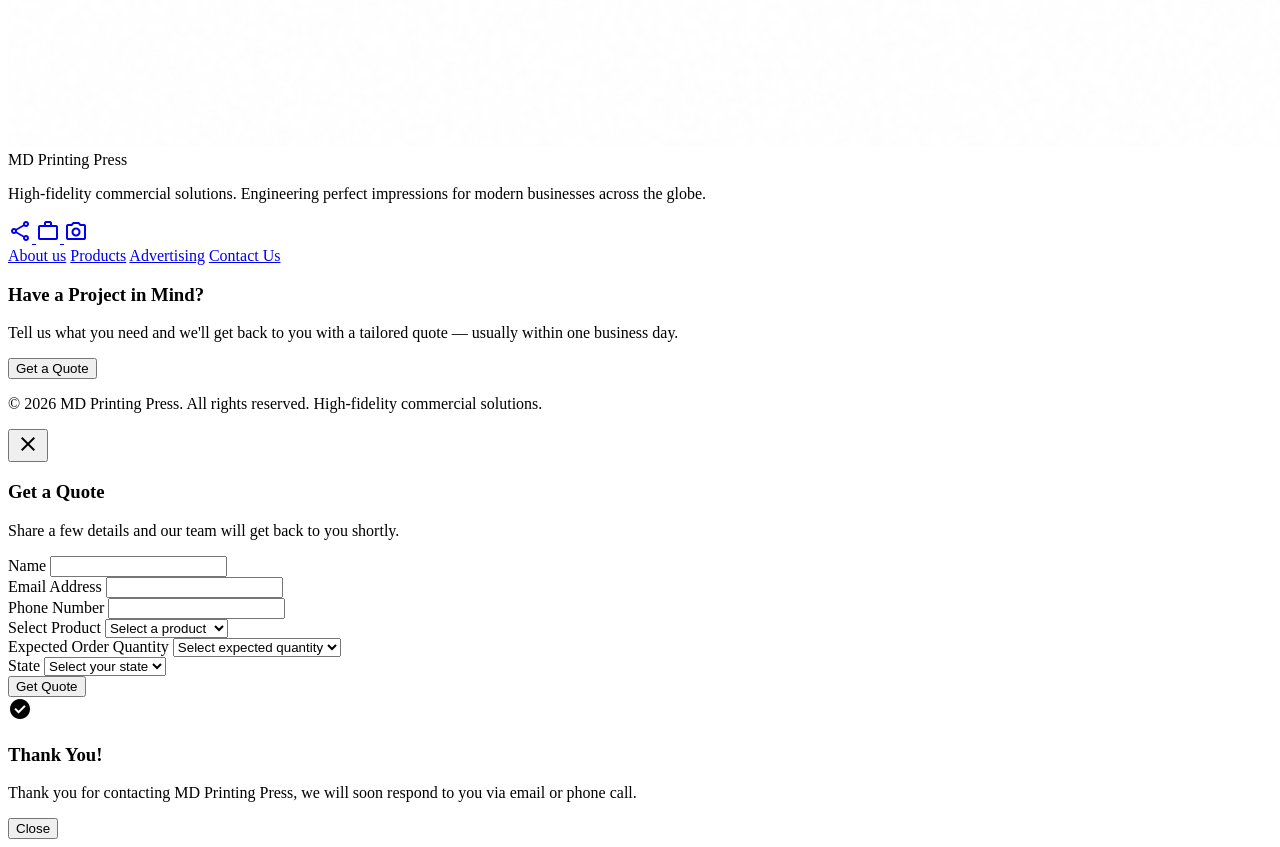
==== commit 2d398cf3: "Update about.html" ====
--- a/about.html
+++ b/about.html
@@ -4,7 +4,8 @@
   <head>
     <meta charset="utf-8" />
     <meta content="width=device-width, initial-scale=1.0" name="viewport" />
-    <title>About Us - MD Printing Press</title>
+   <title>MD Printing Press | About</title>
+    <link rel="icon" type="image/png" href="logo.png">
     <script src="https://cdn.tailwindcss.com?plugins=forms,container-queries"></script>
     <link
       href="https://fonts.googleapis.com/css2?family=Material+Symbols+Outlined:wght,FILL@100..700,0..1&amp;display=swap"
--- a/style/home.css
+++ b/style/home.css
@@ -0,0 +1,109 @@
+.product-card {
+            position: relative;
+            overflow: hidden;
+        }
+        .product-card::after {
+            content: '';
+            position: absolute;
+            bottom: -100%;
+            left: 0;
+            width: 100%;
+            height: 100%;
+            background-color: rgba(232, 0, 232, 0.9); /* on-tertiary-container / Magenta */
+            transition: bottom 0.3s ease-in-out;
+            z-index: 1;
+        }
+        .product-card:hover::after {
+            bottom: 0;
+        }
+        .product-card-content {
+            position: relative;
+            z-index: 2;
+        }
+        .product-card-overlay {
+            position: absolute;
+            top: 0;
+            left: 0;
+            width: 100%;
+            height: 100%;
+            display: flex;
+            flex-direction: column;
+            justify-content: center;
+            align-items: center;
+            opacity: 0;
+            transform: translateY(20px);
+            transition: all 0.3s ease-in-out;
+            z-index: 3;
+            color: white;
+            padding: 1.5rem;
+            text-align: center;
+        }
+        .product-card:hover .product-card-overlay {
+            opacity: 1;
+            transform: translateY(0);
+        }
+        
+        /* Deep Navy for hero overlay */
+        .hero-overlay {
+            background-color: rgba(0, 0, 77, 0.85); /* Deep Navy */
+        }
+        
+        .testimonial-slider {
+            display: flex;
+            transition: transform 0.5s ease;
+        }
+        .testimonial-slide {
+            min-width: 100%;
+            flex: 0 0 100%;
+        }
+
+        /* --- Value Props Pinned Scroll Story --- */
+        .vp-stage {
+            height: 62vh;
+            min-height: 420px;
+        }
+        .vp-panel {
+            will-change: opacity, transform;
+        }
+        .vp-image {
+            position: relative;
+        }
+        .vp-image img {
+            animation: vpKenBurns 14s ease-in-out infinite alternate;
+        }
+        @keyframes vpKenBurns {
+            from { transform: scale(1); }
+            to { transform: scale(1.07); }
+        }
+        .vp-dot {
+            cursor: pointer;
+            border: none;
+            padding: 0;
+        }
+
+        /* --- Featured Products Split Scroll Story --- */
+        .fp-stage {
+            height: 62vh;
+            min-height: 460px;
+        }
+        .fp-panel {
+            will-change: opacity, transform;
+        }
+        .fp-image img {
+            animation: vpKenBurns 14s ease-in-out infinite alternate;
+        }
+        .fp-nav-item {
+            background: none;
+            cursor: pointer;
+        }
+        .fp-nav-item .fp-nav-label {
+            opacity: 0.6;
+        }
+        .fp-nav-item.is-active .fp-nav-bar {
+            background-color: #000000;
+            width: 2.5rem;
+        }
+        .fp-nav-item.is-active .fp-nav-label {
+            opacity: 1;
+            color: #000000;
+        }
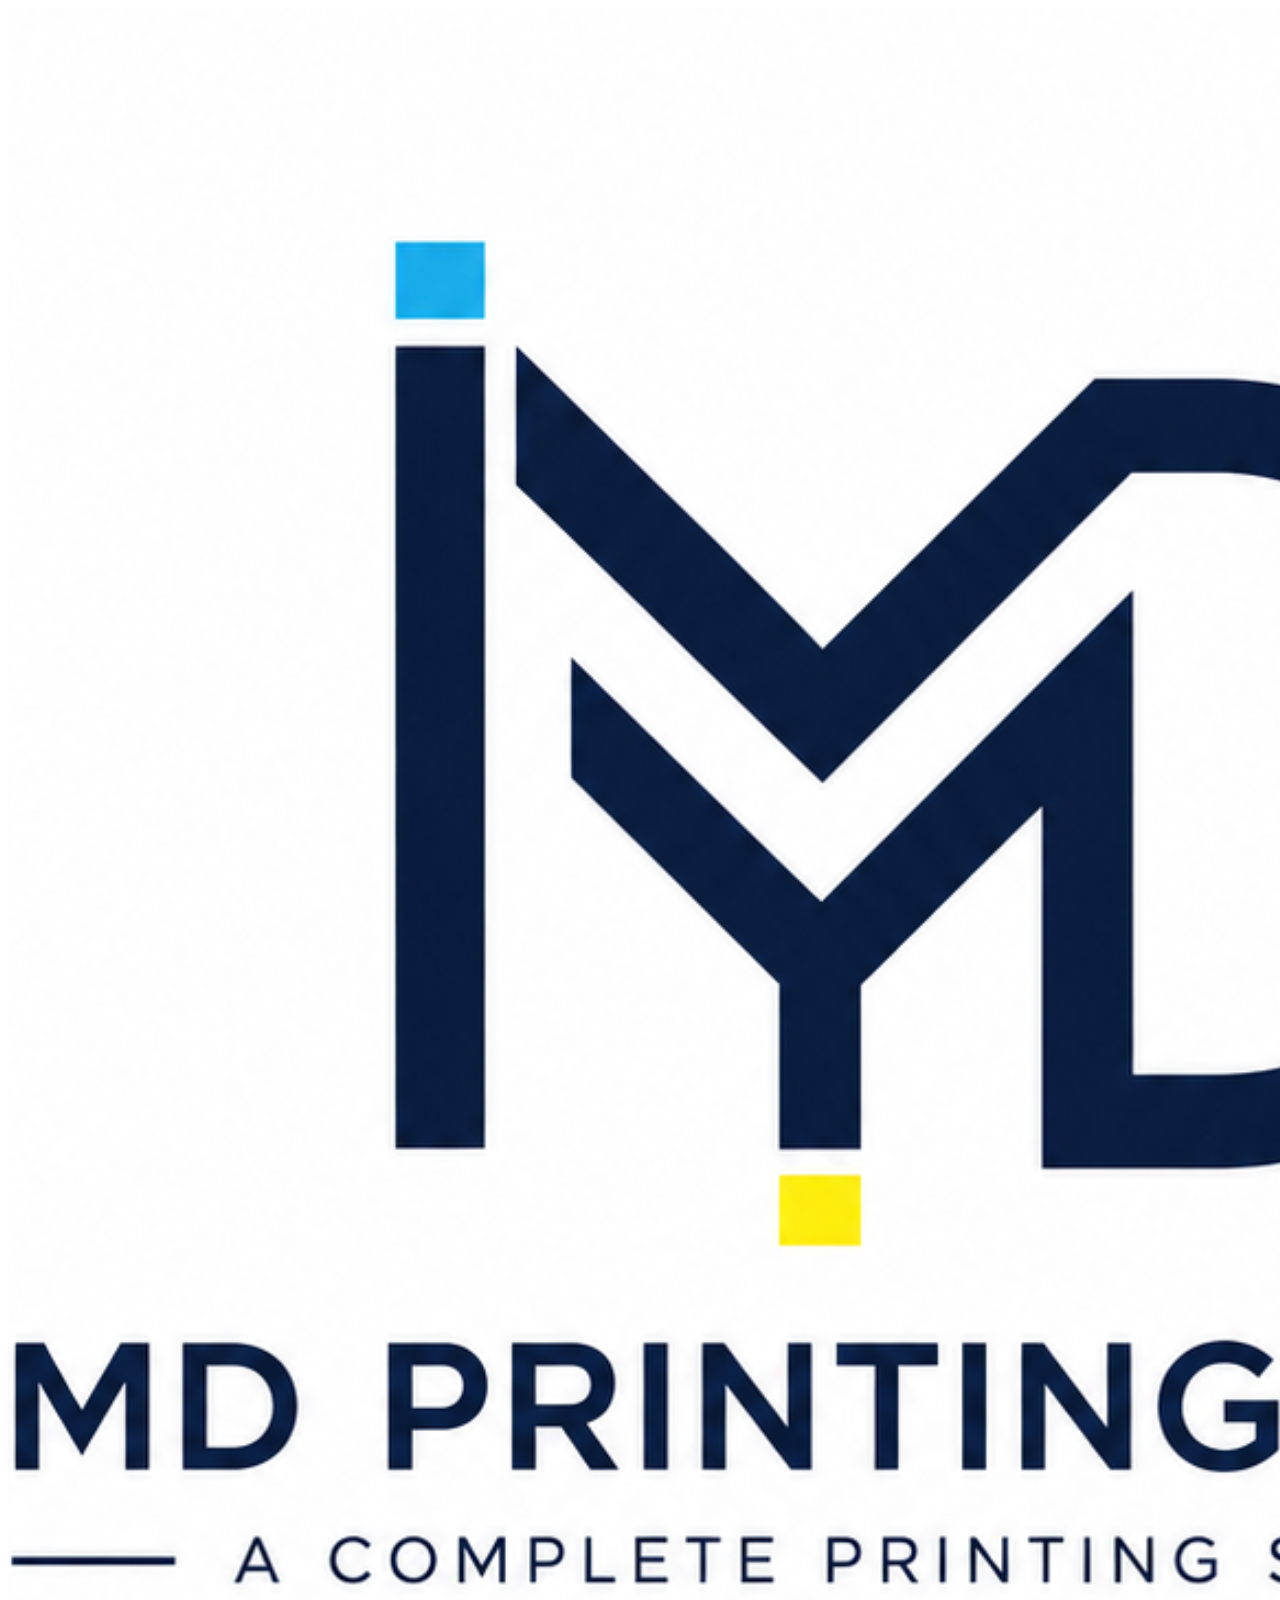
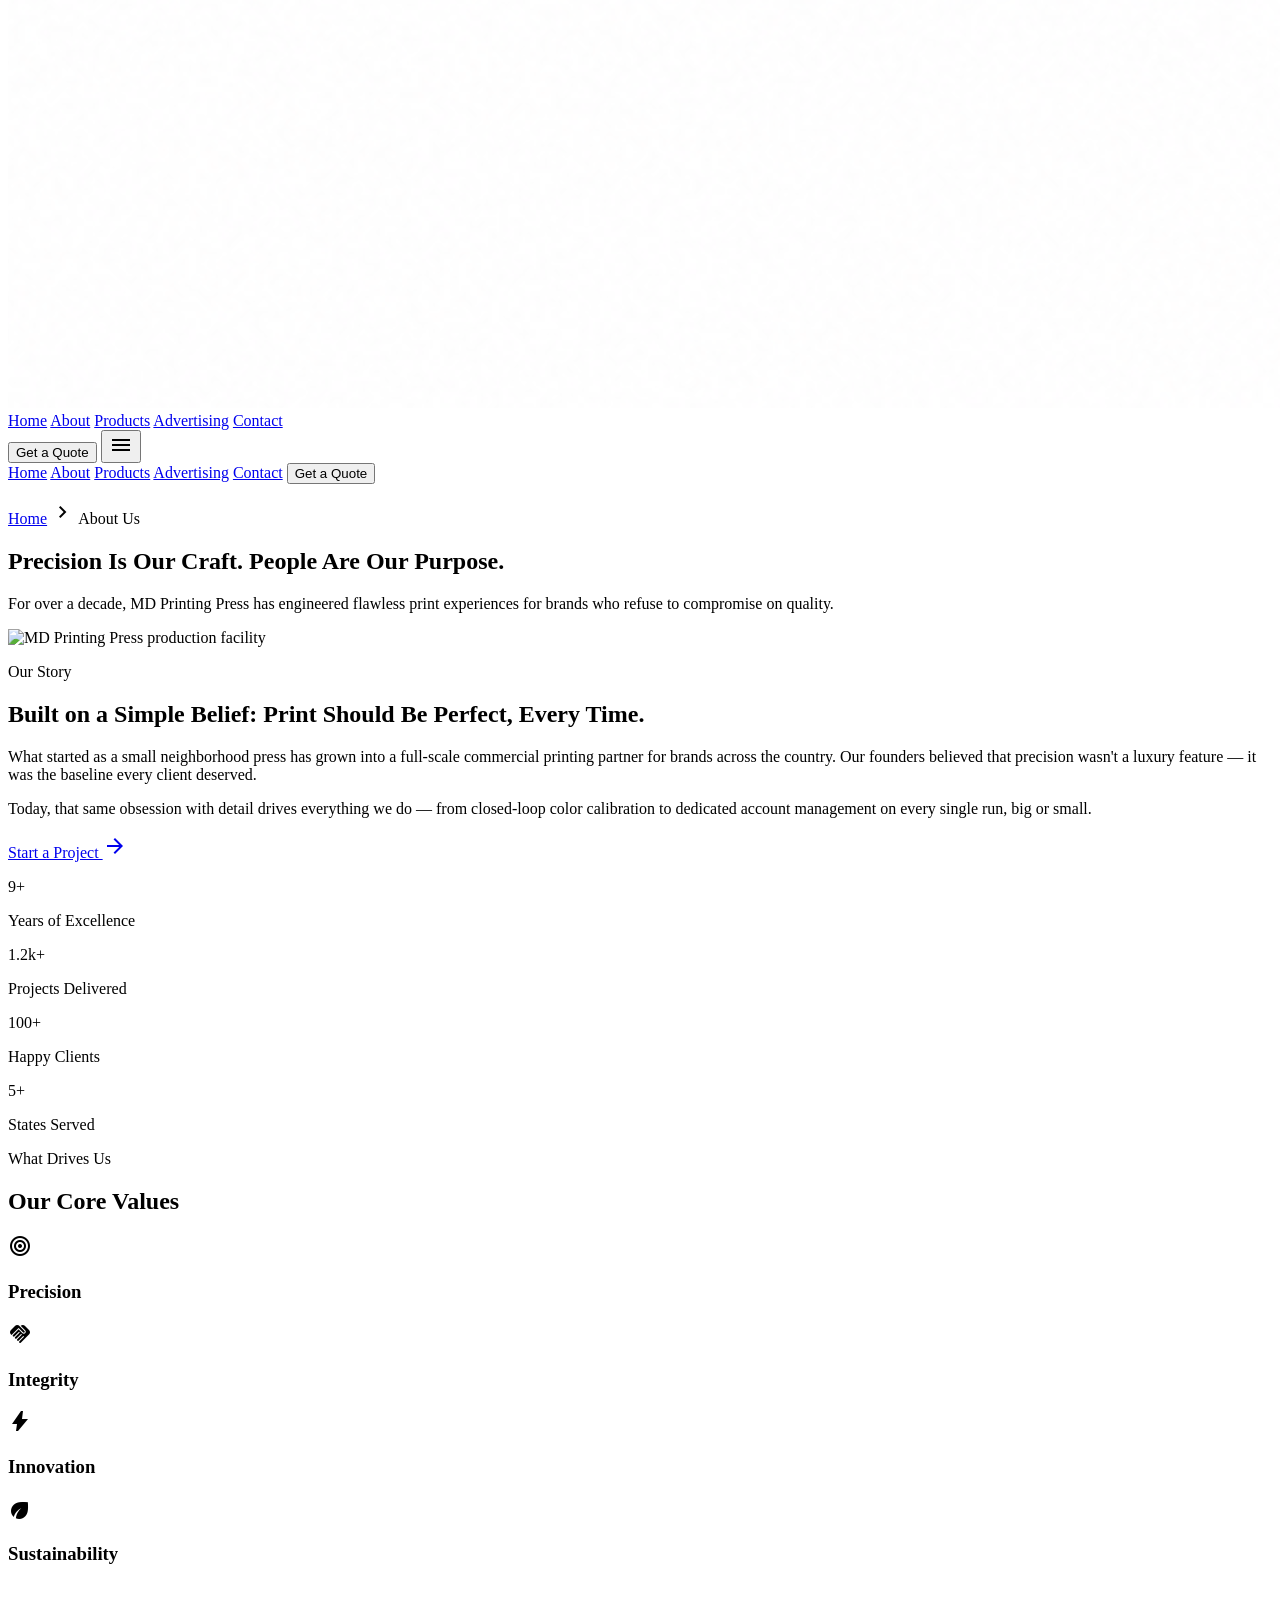
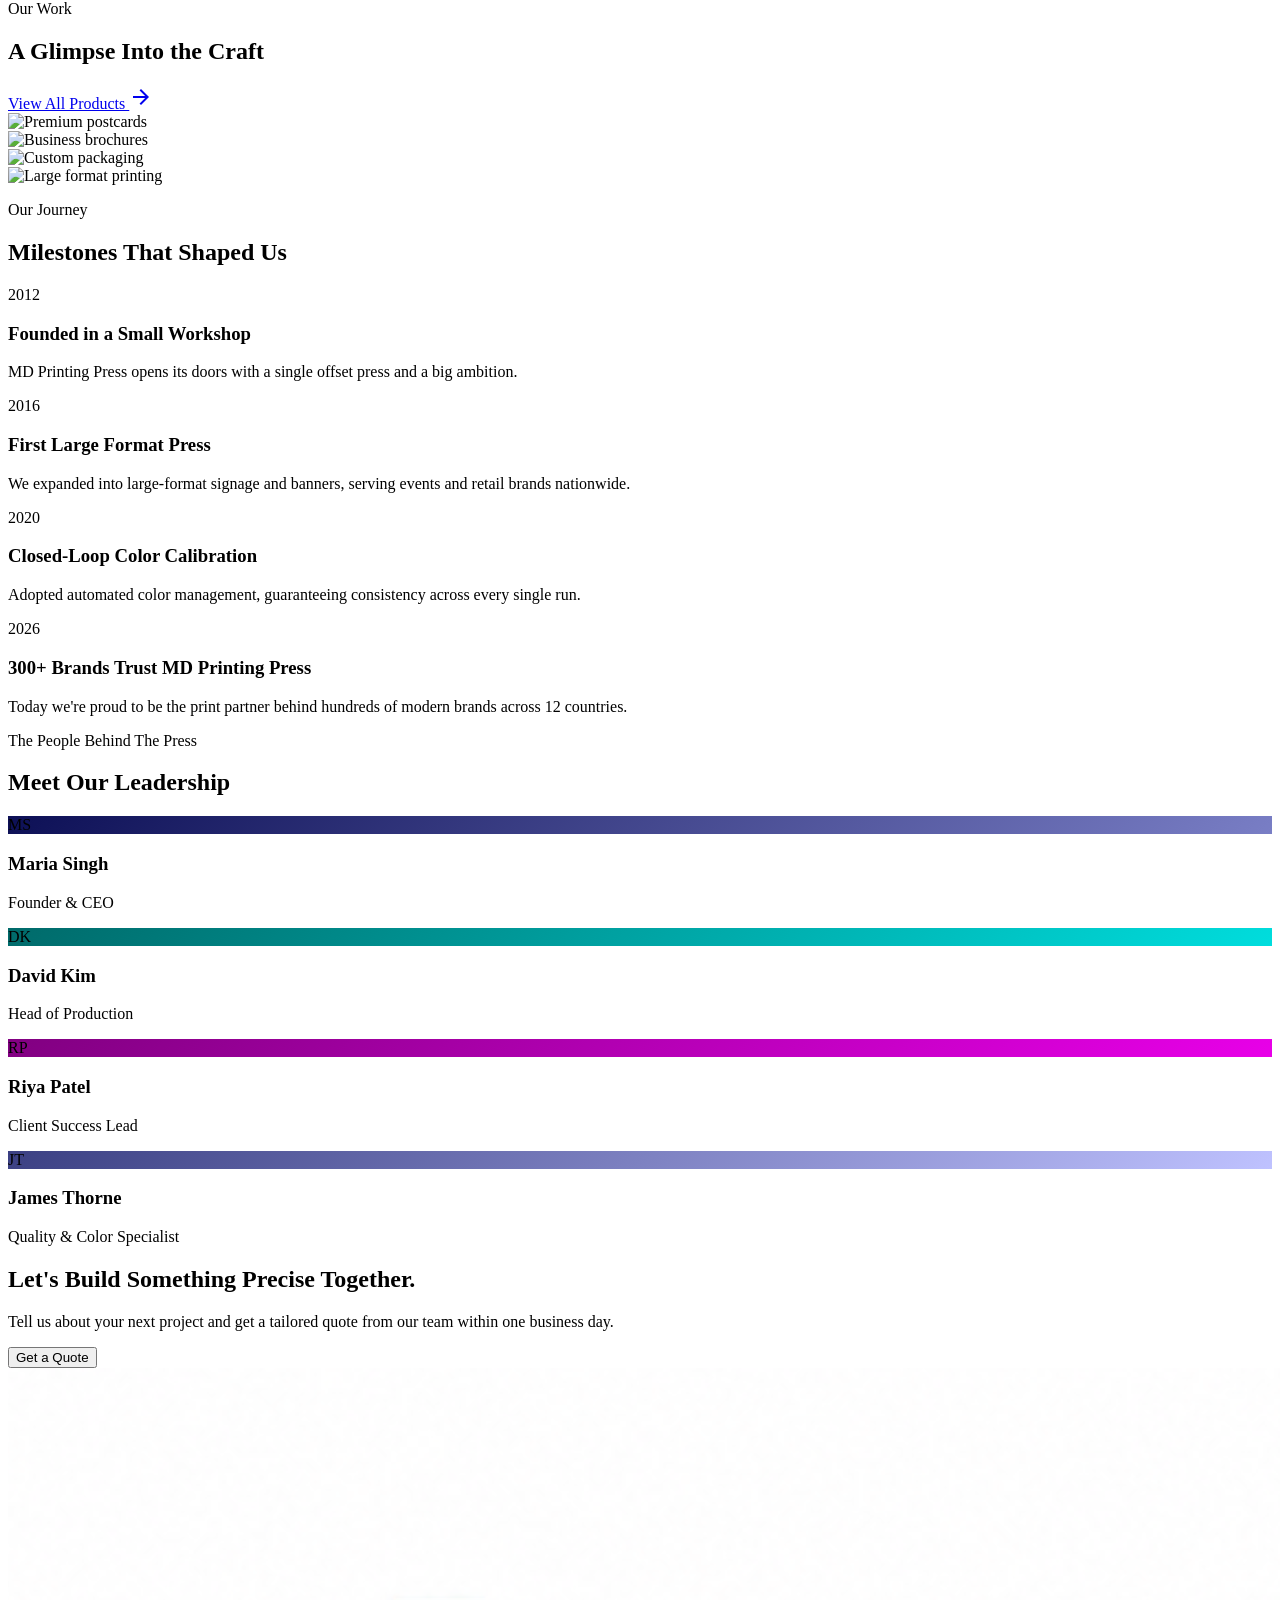
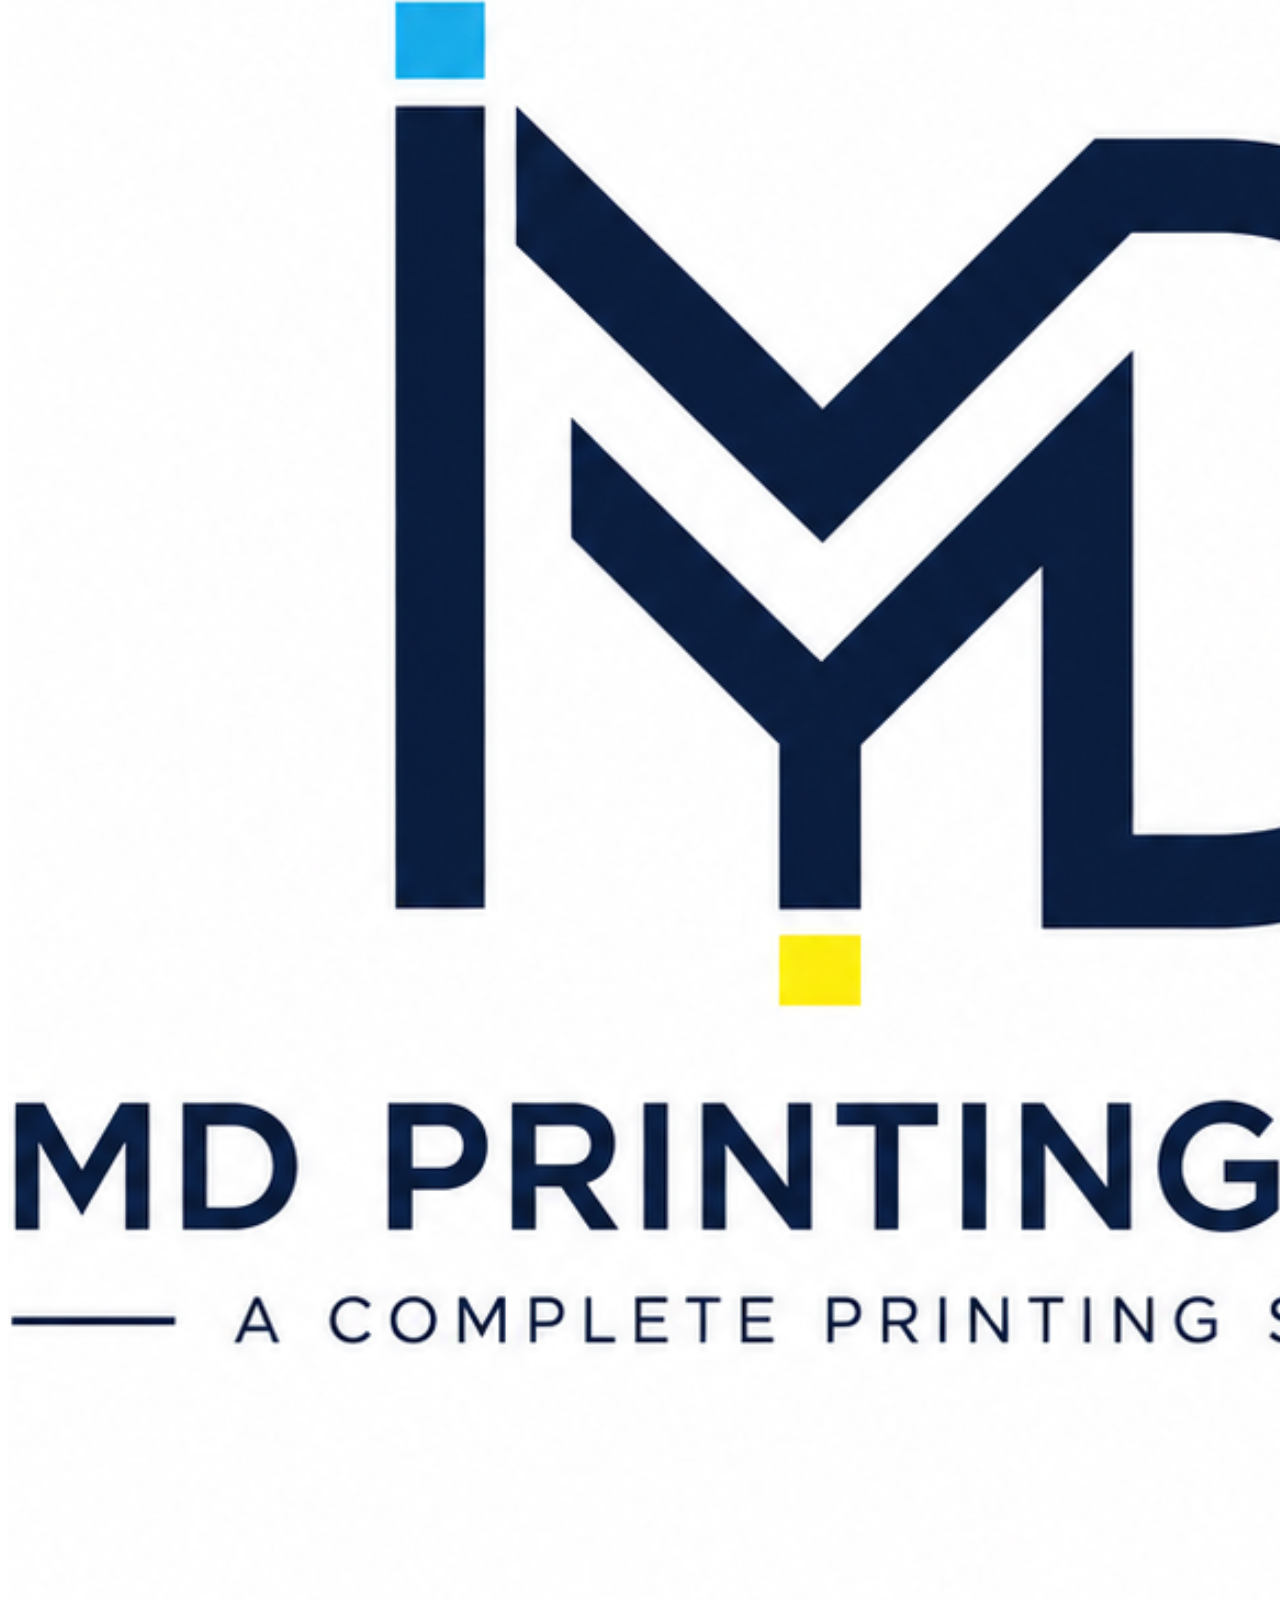
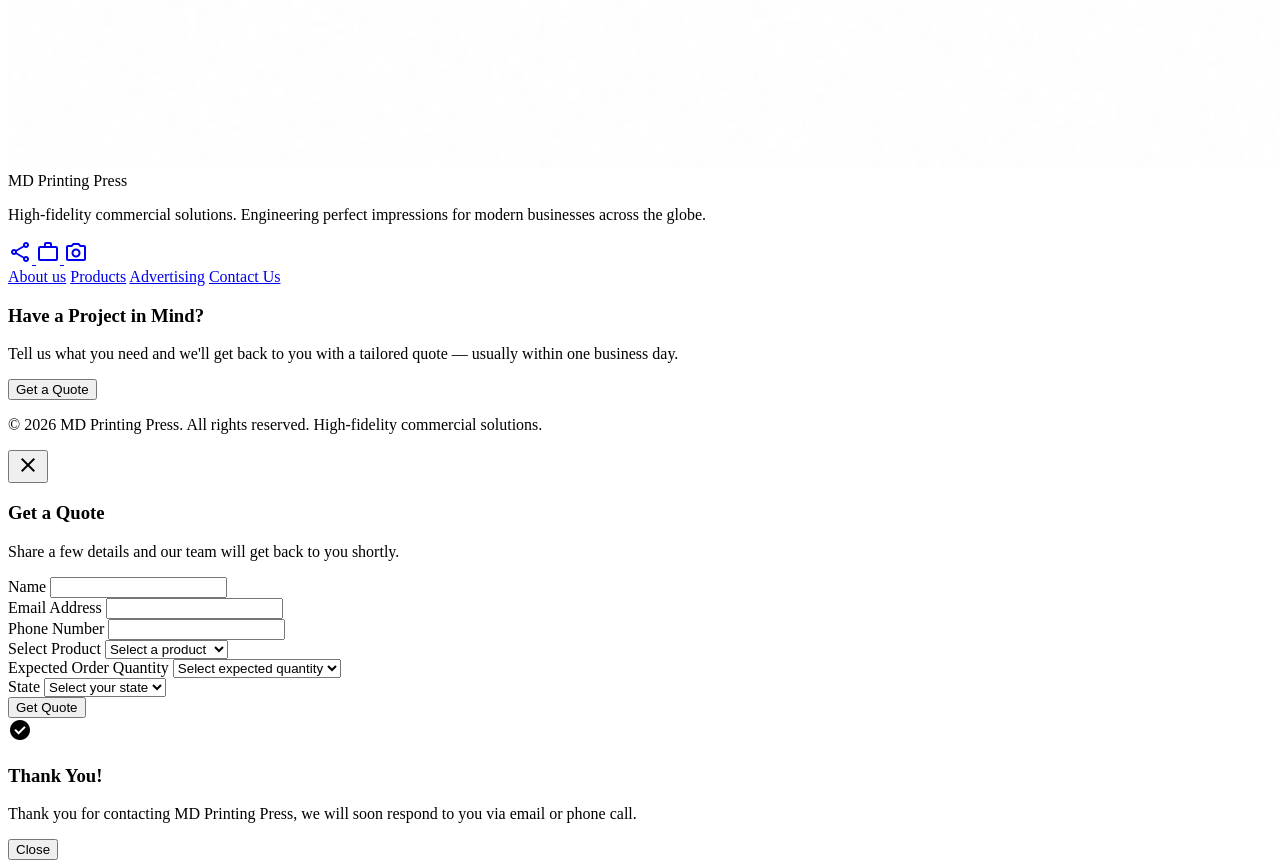
==== commit fa6da93b: "Add files via upload" ====
--- a/about.html
+++ b/about.html
@@ -4,7 +4,7 @@
   <head>
     <meta charset="utf-8" />
     <meta content="width=device-width, initial-scale=1.0" name="viewport" />
-   <title>MD Printing Press | About</title>
+     <title>MD Printing Press | About</title>
     <link rel="icon" type="image/png" href="logo.png">
     <script src="https://cdn.tailwindcss.com?plugins=forms,container-queries"></script>
     <link
@@ -157,7 +157,7 @@
           <a
           class="text-secondary font-bold border-b-2 border-secondary pb-1 text-label-bold font-label-bold transition-transform duration-150 scale-95"
           href="about.html"
-            >Abut</a
+            >About</a
           >
           <a
             class="text-on-surface-variant hover:text-primary hover:bg-surface-container-low transition-colors duration-200 px-2 py-1 rounded text-label-bold font-label-bold"
@@ -180,9 +180,54 @@
         >
           Get a Quote
         </button>
-        <button class="md:hidden text-primary">
-          <span class="material-symbols-outlined text-3xl">menu</span>
+        <button
+          class="md:hidden text-primary"
+          id="mobileMenuBtn"
+          aria-label="Toggle menu"
+          aria-expanded="false"
+        >
+          <span class="material-symbols-outlined text-3xl" id="mobileMenuIcon"
+            >menu</span
+          >
         </button>
+      </div>
+      <!-- Mobile Nav Panel -->
+      <div
+        class="hidden md:hidden bg-surface-container-lowest border-t border-outline-variant px-margin-mobile py-sm"
+        id="mobileNavPanel"
+      >
+        <div class="flex flex-col gap-1">
+          <a
+            class="js-mobile-nav-link text-on-surface-variant hover:text-primary hover:bg-surface-container-low transition-colors duration-200 px-2 py-3 rounded text-label-bold font-label-bold"
+            href="index.html"
+            >Home</a
+          >
+          <a
+            class="js-mobile-nav-link text-secondary font-bold px-2 py-3 rounded text-label-bold font-label-bold"
+            href="about.html"
+            >About</a
+          >
+          <a
+            class="js-mobile-nav-link text-on-surface-variant hover:text-primary hover:bg-surface-container-low transition-colors duration-200 px-2 py-3 rounded text-label-bold font-label-bold"
+            href="product.html"
+            >Products</a
+          >
+          <a
+            class="js-mobile-nav-link text-on-surface-variant hover:text-primary hover:bg-surface-container-low transition-colors duration-200 px-2 py-3 rounded text-label-bold font-label-bold"
+            href="advertisement.html"
+            >Advertising</a
+          >
+          <a
+            class="js-mobile-nav-link text-on-surface-variant hover:text-primary hover:bg-surface-container-low transition-colors duration-200 px-2 py-3 rounded text-label-bold font-label-bold"
+            href="#"
+            >Contact</a
+          >
+          <button
+            class="js-open-quote-modal js-mobile-nav-link mt-2 bg-primary-container text-on-primary font-label-bold text-label-bold px-6 py-3 rounded-lg hover:bg-on-primary-fixed-variant transition-colors border-b-2 border-primary border-opacity-30 active:translate-y-px active:border-b-0"
+          >
+            Get a Quote
+          </button>
+        </div>
       </div>
     </nav>
 
@@ -1015,4 +1060,4 @@
     <script src="https://cdnjs.cloudflare.com/ajax/libs/gsap/3.12.5/ScrollTrigger.min.js"></script>
     <script src="js/about.js"></script>
   </body>
-</html>
+</html>
